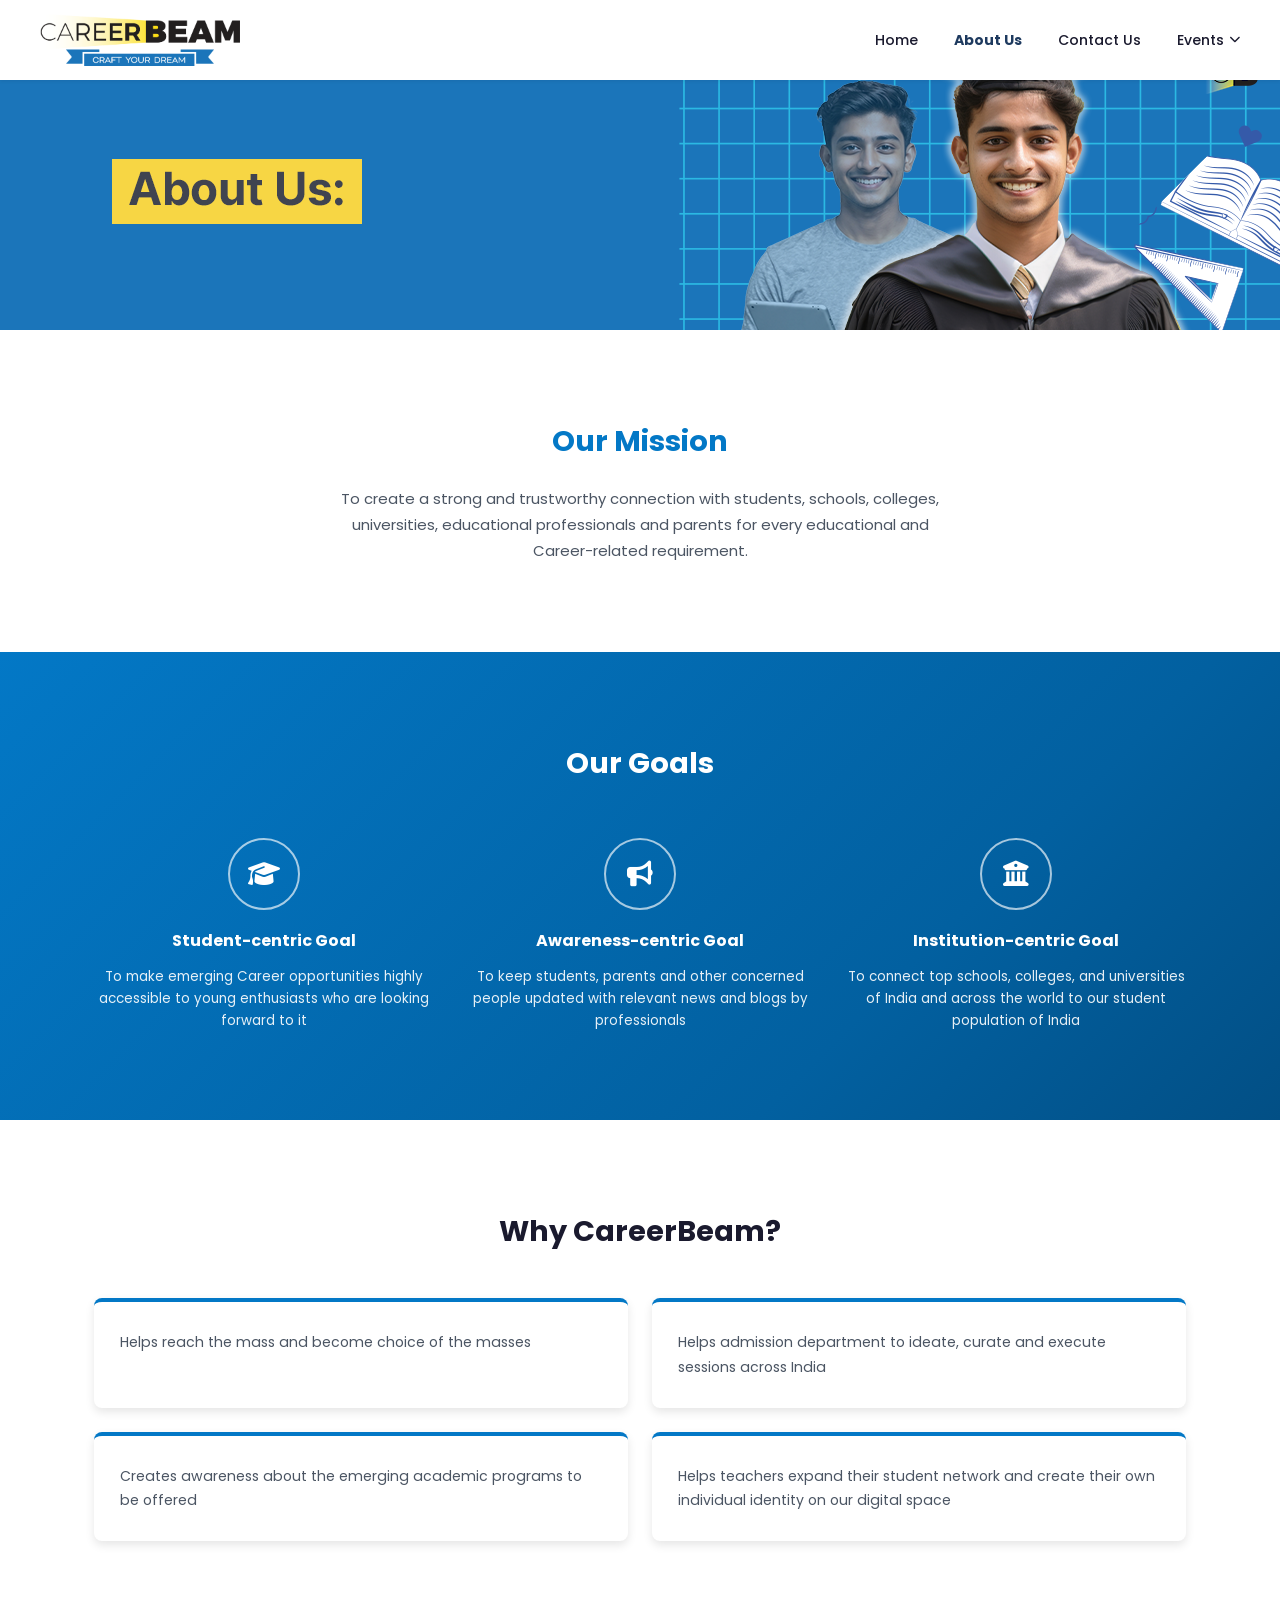
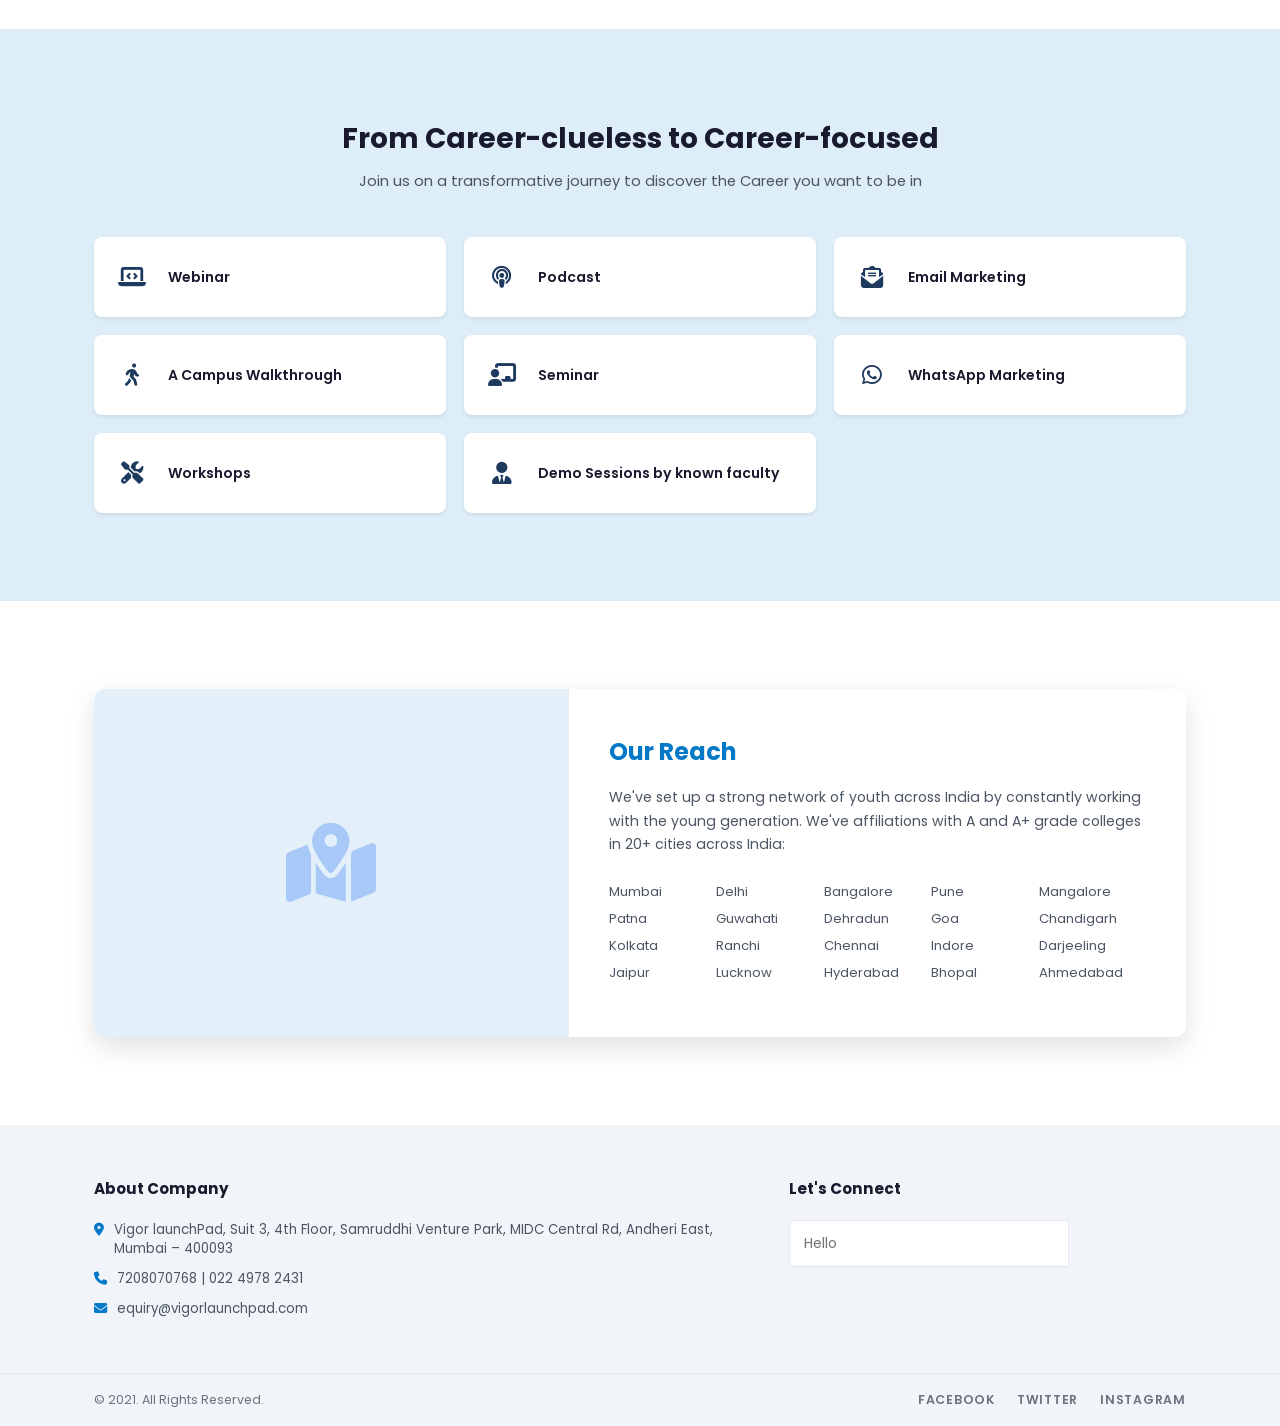
==== about.html @ f65650e0 "Initial commit — CareerBeam website" ====
<!DOCTYPE html>
<html lang="en">
<head>
  <meta charset="UTF-8">
  <meta name="viewport" content="width=device-width, initial-scale=1.0">
  <title>About Us — CareerBeam</title>
  <link rel="preconnect" href="https://fonts.googleapis.com">
  <link href="https://fonts.googleapis.com/css2?family=Poppins:wght@300;400;500;600;700;800&display=swap" rel="stylesheet">
  <link rel="stylesheet" href="https://cdnjs.cloudflare.com/ajax/libs/font-awesome/6.5.0/css/all.min.css">
  <link rel="stylesheet" href="css/style.css">
</head>
<body>

<!-- ══════════════ SIDEBAR ══════════════ -->
<div class="sidebar-overlay" id="sidebarOverlay"></div>
<aside class="sidebar" id="sidebar">
  <div class="sidebar-head">
    <a href="Index.html" class="logo-link">
      <img src="images/CB-Logo-layers.png" alt="CareerBeam" class="logo-img">
    </a>
    <button class="sidebar-close" id="sidebarClose" aria-label="Close menu">&#10005;</button>
  </div>
  <ul class="sidebar-nav">
    <li><a href="Index.html">Home</a></li>
    <li><a href="about.html">About Us</a></li>
    <li><a href="contact.html">Contact Us</a></li>
    <li><a href="#">Events <i class="fas fa-chevron-down" style="font-size:.75rem"></i></a></li>
  </ul>
  <div class="sidebar-foot">
    <button class="btn-survey" onclick="openLeadForm()">
      <i class="fas fa-pencil-alt"></i> Survey Form
    </button>
  </div>
</aside>

<!-- ══════════════ NAVBAR ══════════════ -->
<nav class="navbar">
  <div class="container nav-container">
    <a href="Index.html" class="logo-link">
      <img src="images/CB-Logo-layers.png" alt="CareerBeam" class="logo-img">
    </a>
    <button class="hamburger" id="hamburger" aria-label="Open menu">
      <span></span><span></span><span></span>
    </button>
    <ul class="nav-links">
      <li><a href="Index.html">Home</a></li>
      <li><a href="about.html" class="active">About Us</a></li>
      <li><a href="contact.html">Contact Us</a></li>
      <li class="has-dropdown">
        <a href="#">Events <i class="fas fa-chevron-down" style="font-size:.7rem"></i></a>
        <ul class="dropdown-menu">
          <li><a href="#">QS MBA &amp; Masters Fair</a></li>
          <li><a href="#">Ascend Beyond</a></li>
          <li><a href="#">Initium 2023</a></li>
          <li><a href="#">HP Future Ready Podcast</a></li>
        </ul>
      </li>
    </ul>
  </div>
</nav>

<!-- ══════════════ PAGE HERO ══════════════ -->
<section class="page-hero about-page-hero"></section>

<!-- ══════════════ OUR MISSION ══════════════ -->
<section class="mission">
  <div class="container">
    <h2>Our Mission</h2>
    <p>To create a strong and trustworthy connection with students, schools, colleges, universities, educational professionals and parents for every educational and Career-related requirement.</p>
  </div>
</section>

<!-- ══════════════ OUR GOALS ══════════════ -->
<section class="goals">
  <div class="container">
    <h2>Our Goals</h2>
    <div class="goals-grid">
      <div class="goal-item">
        <div class="goal-icon"><i class="fas fa-graduation-cap"></i></div>
        <h3>Student-centric Goal</h3>
        <p>To make emerging Career opportunities highly accessible to young enthusiasts who are looking forward to it</p>
      </div>
      <div class="goal-item">
        <div class="goal-icon"><i class="fas fa-bullhorn"></i></div>
        <h3>Awareness-centric Goal</h3>
        <p>To keep students, parents and other concerned people updated with relevant news and blogs by professionals</p>
      </div>
      <div class="goal-item">
        <div class="goal-icon"><i class="fas fa-university"></i></div>
        <h3>Institution-centric Goal</h3>
        <p>To connect top schools, colleges, and universities of India and across the world to our student population of India</p>
      </div>
    </div>
  </div>
</section>

<!-- ══════════════ WHY CAREERBEAM ══════════════ -->
<section class="why">
  <div class="container">
    <h2 class="section-heading">Why CareerBeam?</h2>
    <div class="why-grid">
      <div class="why-card">
        <p>Helps reach the mass and become choice of the masses</p>
      </div>
      <div class="why-card">
        <p>Helps admission department to ideate, curate and execute sessions across India</p>
      </div>
      <div class="why-card">
        <p>Creates awareness about the emerging academic programs to be offered</p>
      </div>
      <div class="why-card">
        <p>Helps teachers expand their student network and create their own individual identity on our digital space</p>
      </div>
    </div>
  </div>
</section>

<!-- ══════════════ CB XPERIENCES ══════════════ -->
<section class="xperiences">
  <div class="container">
    <h2 class="section-heading">From Career-clueless to Career-focused</h2>
    <p class="section-sub">Join us on a transformative journey to discover the Career you want to be in</p>
    <div class="xp-grid">
      <div class="xp-card">
        <div class="xp-icon"><i class="fas fa-laptop-code"></i></div>
        <span class="xp-name">Webinar</span>
      </div>
      <div class="xp-card">
        <div class="xp-icon"><i class="fas fa-podcast"></i></div>
        <span class="xp-name">Podcast</span>
      </div>
      <div class="xp-card">
        <div class="xp-icon"><i class="fas fa-envelope-open-text"></i></div>
        <span class="xp-name">Email Marketing</span>
      </div>
      <div class="xp-card">
        <div class="xp-icon"><i class="fas fa-walking"></i></div>
        <span class="xp-name">A Campus Walkthrough</span>
      </div>
      <div class="xp-card">
        <div class="xp-icon"><i class="fas fa-chalkboard-teacher"></i></div>
        <span class="xp-name">Seminar</span>
      </div>
      <div class="xp-card">
        <div class="xp-icon"><i class="fab fa-whatsapp"></i></div>
        <span class="xp-name">WhatsApp Marketing</span>
      </div>
      <div class="xp-card">
        <div class="xp-icon"><i class="fas fa-tools"></i></div>
        <span class="xp-name">Workshops</span>
      </div>
      <div class="xp-card">
        <div class="xp-icon"><i class="fas fa-user-tie"></i></div>
        <span class="xp-name">Demo Sessions by known faculty</span>
      </div>
    </div>
  </div>
</section>

<!-- ══════════════ OUR REACH ══════════════ -->
<section class="reach">
  <div class="container">
    <div class="reach-card">
      <div class="reach-map">
        <img src="images/india-map.png" alt="India Map showing CareerBeam reach" loading="lazy">
        <!-- shown when map image is missing -->
        <div class="reach-map-ph"><i class="fas fa-map-marked-alt"></i></div>
      </div>
      <div class="reach-info">
        <h2>Our Reach</h2>
        <p>We've set up a strong network of youth across India by constantly working with the young generation. We've affiliations with A and A+ grade colleges in 20+ cities across India:</p>
        <div class="cities-grid">
          <span>Mumbai</span>
          <span>Delhi</span>
          <span>Bangalore</span>
          <span>Pune</span>
          <span>Mangalore</span>
          <span>Patna</span>
          <span>Guwahati</span>
          <span>Dehradun</span>
          <span>Goa</span>
          <span>Chandigarh</span>
          <span>Kolkata</span>
          <span>Ranchi</span>
          <span>Chennai</span>
          <span>Indore</span>
          <span>Darjeeling</span>
          <span>Jaipur</span>
          <span>Lucknow</span>
          <span>Hyderabad</span>
          <span>Bhopal</span>
          <span>Ahmedabad</span>
        </div>
      </div>
    </div>
  </div>
</section>

<!-- ══════════════ FOOTER ══════════════ -->
<footer class="footer">
  <div class="container">
    <div class="footer-inner">
      <div class="footer-col">
        <h4>About Company</h4>
        <p class="footer-item"><i class="fas fa-map-marker-alt"></i> Vigor launchPad, Suit 3, 4th Floor, Samruddhi Venture Park, MIDC Central Rd, Andheri East, Mumbai – 400093</p>
        <p class="footer-item"><i class="fas fa-phone"></i> 7208070768 | 022 4978 2431</p>
        <p class="footer-item"><i class="fas fa-envelope"></i> equiry@vigorlaunchpad.com</p>
      </div>
      <div class="footer-col">
        <h4>Let's Connect</h4>
        <div class="footer-connect">
          <input type="text" placeholder="Hello">
          <button class="footer-send" aria-label="Send"><i class="fas fa-paper-plane"></i></button>
        </div>
      </div>
    </div>
  </div>
  <div class="footer-bottom">
    <div class="container footer-bottom-inner">
      <p>© 2021. All Rights Reserved.</p>
      <div class="social-links">
        <a href="#">FACEBOOK</a>
        <a href="#">TWITTER</a>
        <a href="#">INSTAGRAM</a>
      </div>
    </div>
  </div>
</footer>

<!-- ══════════════ LEAD FORM MODAL ══════════════ -->
<div class="modal-backdrop" id="leadModal">
  <div class="lead-box">
    <div class="lead-head">
      <a href="Index.html" class="logo-link">
        <img src="images/CB-Logo-layers.png" alt="CareerBeam" class="logo-img">
      </a>
      <button class="lead-hamburger">&#9776;</button>
    </div>
    <div id="leadFormWrap">
      <h2>Take Charge of Your Future with CareerBeam</h2>
      <p class="lead-desc">Share your contact details with us and let our career experts guide you on your next steps</p>
      <form onsubmit="submitLeadForm(event)">
        <div class="form-group">
          <label>Full name *</label>
          <input type="text" placeholder="Rahul Sharma" required>
        </div>
        <div class="form-group">
          <label>Email Id *</label>
          <input type="email" placeholder="example@example.com" required>
        </div>
        <div class="form-group">
          <label>Mobile Number *</label>
          <input type="tel" placeholder="8369452391" required>
        </div>
        <div class="form-group">
          <label>Which College/School are you studying in? *</label>
          <input type="text" placeholder="Example High School">
        </div>
        <div class="form-group">
          <label>What are you currently studying? *</label>
          <input type="text" placeholder="TY BCom, SY BSc, FY BA">
        </div>
        <div class="form-group">
          <label>What stream are you interested in? *</label>
          <textarea placeholder="I am interested in pursuing fashion designing..."></textarea>
        </div>
        <label class="form-check">
          <input type="checkbox"> Subscribe for event updates &amp; newsletter.
        </label>
        <button type="submit" class="btn btn-primary btn-full">SUBMIT NOW</button>
      </form>
    </div>
    <div id="successWrap" style="display:none">
      <div class="success-box">
        <h2>Registered Successfully</h2>
        <a href="Index.html" class="btn btn-primary btn-full" onclick="closeLeadForm()">HOME</a>
      </div>
    </div>
  </div>
</div>

<script src="js/main.js"></script>
</body>
</html>
---- css/style.css ----
/* ============================================================
   CareerBeam — Main Stylesheet
   ============================================================ */

/* Google Fonts & Font Awesome loaded via HTML */

/* ── Variables ─────────────────────────────────────────── */
:root {
  --navy:       #1e3a5f;
  --blue:       #0378C6;
  --blue-hover: #0260a0;
  --blue-light: #3b82f6;
  --blue-bg:    #dbeafe;
  --blue-pale:  #eff6ff;
  --sky-bg:     #e4f0f9;
  --yellow:     #f5c42c;
  --text-dark:  #1a1a2e;
  --text-mid:   #4b5563;
  --text-light: #6b7280;
  --border:     #e5e7eb;
  --white:      #ffffff;
  --shadow-sm:  0 2px 4px rgba(0,0,0,.08);
  --shadow:     0 4px 10px rgba(0,0,0,.10);
  --shadow-lg:  0 10px 28px rgba(0,0,0,.12);
  --radius:     8px;
  --container:  1140px;
}

/* ── Reset ─────────────────────────────────────────────── */
*,*::before,*::after { box-sizing: border-box; margin: 0; padding: 0; }
html { scroll-behavior: smooth; }
body {
  font-family: 'Poppins', sans-serif;
  color: var(--text-dark);
  line-height: 1.6;
  overflow-x: hidden;
}
img { max-width: 100%; height: auto; display: block; }
a { text-decoration: none; color: inherit; }
ul { list-style: none; }
input, textarea, button { font-family: inherit; }

/* ── Container ─────────────────────────────────────────── */
.container {
  max-width: var(--container);
  margin: 0 auto;
  padding: 0 24px;
}

/* ── Buttons ───────────────────────────────────────────── */
.btn {
  display: inline-block;
  padding: 13px 34px;
  border-radius: 4px;
  font-weight: 600;
  font-size: .9rem;
  letter-spacing: .02em;
  cursor: pointer;
  transition: background .25s, transform .2s, box-shadow .2s;
  border: none;
  text-align: center;
  white-space: nowrap;
}
.btn-primary { background: var(--blue); color: var(--white); }
.btn-primary:hover { background: var(--blue-hover); transform: translateY(-1px); box-shadow: var(--shadow); }
.btn-full { width: 100%; display: block; border-radius: 4px; }

/* ─────────────────────────────────────────────────────────
   NAVIGATION
   ───────────────────────────────────────────────────────── */
.navbar {
  position: sticky;
  top: 0;
  z-index: 200;
  background: var(--white);
  box-shadow: 0 1px 4px rgba(0,0,0,.08);
  padding: 14px 0;
}
.nav-container {
  max-width: none;
  padding: 0 40px;
  display: flex;
  align-items: center;
  justify-content: flex-start;
  gap: 0;
}

/* Logo */
.logo-link { display: flex; align-items: center; flex-shrink: 0; }
.logo-img  { height: 52px; width: auto; display: block; }
.sidebar-head .logo-img { height: 46px; }
.lead-head .logo-img    { height: 42px; }

/* Nav links pushed to far right */
.nav-links {
  display: flex;
  align-items: center;
  gap: 36px;
  margin-left: auto;
}
.nav-links > li > a {
  font-size: .88rem;
  font-weight: 500;
  color: var(--text-dark);
  transition: color .2s;
}
.nav-links > li > a:hover,
.nav-links > li > a.active { color: var(--navy); font-weight: 700; }

/* Dropdown */
.has-dropdown { position: relative; }
.has-dropdown > a { display: flex; align-items: center; gap: 5px; }
.dropdown-menu {
  display: none;
  position: absolute;
  top: calc(100% + 10px);
  left: 0;
  min-width: 190px;
  background: var(--white);
  border-radius: var(--radius);
  box-shadow: var(--shadow-lg);
  overflow: hidden;
  z-index: 100;
}
.has-dropdown:hover .dropdown-menu { display: block; }
.dropdown-menu li a {
  display: block;
  padding: 11px 18px;
  font-size: .85rem;
  color: var(--text-dark);
  transition: background .2s;
}
.dropdown-menu li a:hover { background: var(--blue-pale); color: var(--blue); }

/* Hamburger */
.hamburger {
  display: none;
  flex-direction: column;
  justify-content: center;
  gap: 5px;
  background: none;
  border: none;
  cursor: pointer;
  padding: 4px;
}
.hamburger span {
  display: block;
  width: 25px;
  height: 2px;
  background: var(--navy);
  border-radius: 2px;
  transition: .3s;
}

/* ─────────────────────────────────────────────────────────
   SIDEBAR (mobile)
   ───────────────────────────────────────────────────────── */
.sidebar {
  position: fixed;
  top: 0; left: -300px;
  width: 265px;
  height: 100vh;
  background: var(--white);
  z-index: 1100;
  transition: left .3s ease;
  display: flex;
  flex-direction: column;
  box-shadow: 3px 0 16px rgba(0,0,0,.12);
}
.sidebar.open { left: 0; }
.sidebar-overlay {
  display: none;
  position: fixed;
  inset: 0;
  background: rgba(0,0,0,.45);
  z-index: 1099;
}
.sidebar-overlay.show { display: block; }
.sidebar-head {
  display: flex;
  justify-content: space-between;
  align-items: center;
  padding: 18px 20px;
  border-bottom: 1px solid var(--border);
}
.sidebar-close {
  background: none;
  border: none;
  font-size: 1.6rem;
  line-height: 1;
  cursor: pointer;
  color: var(--text-dark);
  padding: 2px 8px;
}
.sidebar-nav { flex: 1; padding-top: 8px; }
.sidebar-nav li a {
  display: flex;
  align-items: center;
  justify-content: space-between;
  padding: 15px 24px;
  font-size: .95rem;
  color: var(--text-dark);
  border-bottom: 1px solid var(--border);
  font-weight: 500;
}
.sidebar-nav li a:hover { background: var(--blue-pale); color: var(--blue); }
.sidebar-foot { padding: 20px; border-top: 1px solid var(--border); }
.btn-survey {
  display: flex;
  align-items: center;
  gap: 10px;
  background: var(--blue);
  color: var(--white);
  border: none;
  padding: 12px 22px;
  border-radius: 4px;
  cursor: pointer;
  font-size: .9rem;
  font-weight: 600;
  width: 100%;
  justify-content: center;
}

/* ─────────────────────────────────────────────────────────
   HERO — HOME PAGE
   ───────────────────────────────────────────────────────── */
.hero {
  position: relative;
  min-height: clamp(400px, 55.2vw, 707px);
  background: url("../images/Banner Image_1280 x 750.png") top center/cover no-repeat;
  background-color: #024f85;
  display: flex;
  align-items: center;
  padding: 80px 40px;
}
.hero-content { max-width: 560px; }
.hero-content h1 {
  font-size: clamp(1.8rem, 3.8vw, 2.75rem);
  font-weight: 700;
  color: var(--white);
  line-height: 1.22;
  margin-bottom: 30px;
}
.need-guidance-btn {
  position: absolute;
  bottom: 36px;
  right: 40px;
  background: var(--blue);
  color: var(--white);
  border: none;
  padding: 12px 22px;
  border-radius: 30px;
  cursor: pointer;
  font-size: .88rem;
  font-weight: 600;
  display: flex;
  align-items: center;
  gap: 8px;
  box-shadow: var(--shadow-lg);
  transition: background .25s, transform .2s;
}
.need-guidance-btn:hover { background: var(--blue-hover); transform: translateY(-2px); }

/* ─────────────────────────────────────────────────────────
   WHAT IS CAREERBEAM
   ───────────────────────────────────────────────────────── */
.what-is {
  padding: 90px 0 0;
  background: var(--white);
}
.what-is-grid {
  display: grid;
  grid-template-columns: 1fr 1.35fr;
  gap: 64px;
  align-items: flex-start;
  position: relative;
  z-index: 2;
}
.what-is-img {
  border-radius: var(--radius);
  overflow: hidden;
  position: relative;
  z-index: 2;
  margin-bottom: -150px;
}
.what-is-img img {
  width: 100%;
  height: auto;
  display: block;
}
.what-is-body h2 {
  font-size: 1.75rem;
  color: var(--text-dark);
  margin-bottom: 18px;
}
.what-is-body p {
  font-size: .92rem;
  color: var(--text-mid);
  margin-bottom: 0;
  line-height: 1.75;
}

/* Full-width blue callout band */
.what-is-blue {
  background: #0378C6;
  padding: 60px 0 70px;
  position: relative;
  z-index: 1;
}
.what-is-blue-row {
  display: grid;
  grid-template-columns: 1fr 1.35fr;
  gap: 64px;
}
.what-is-blue-spacer { /* empty column — image overlaps here */ }
.callout p {
  color: var(--white);
  font-size: .92rem;
  line-height: 1.75;
  margin: 0;
}

/* ─────────────────────────────────────────────────────────
   PARTNERS
   ───────────────────────────────────────────────────────── */
.partners {
  padding: 60px 0;
  background: var(--white);
  border-top: 1px solid var(--border);
}
.partners-label {
  text-align: center;
  font-size: .92rem;
  color: var(--text-mid);
  margin-bottom: 36px;
}
/* Scrolling marquee track */
.partners-logos {
  overflow: hidden;
  width: 100%;
  margin-bottom: 36px;
  -webkit-mask-image: linear-gradient(to right, transparent 0%, black 8%, black 92%, transparent 100%);
          mask-image: linear-gradient(to right, transparent 0%, black 8%, black 92%, transparent 100%);
}
.partners-track {
  display: flex;
  align-items: center;
  gap: 56px;
  width: max-content;
  animation: logoScroll 35s linear infinite;
}
.partners-track:hover { animation-play-state: paused; }
@keyframes logoScroll {
  from { transform: translateX(0); }
  to   { transform: translateX(-50%); }
}
.partners-track img {
  height: 48px;
  width: auto;
  max-width: 150px;
  object-fit: contain;
  flex-shrink: 0;
  filter: grayscale(10%);
  transition: filter .3s;
}
.partners-track img:hover { filter: none; }
.partners-cta {
  display: flex;
  align-items: center;
  gap: 20px;
  justify-content: center;
}
.partners-cta p { font-size: .9rem; color: var(--text-mid); }

/* ─────────────────────────────────────────────────────────
   EVENTS
   ───────────────────────────────────────────────────────── */
.events {
  padding: 90px 0;
  background: var(--blue-pale);
}
.section-heading {
  text-align: center;
  font-size: 1.75rem;
  font-weight: 700;
  color: var(--text-dark);
  margin-bottom: 10px;
}
.section-sub {
  text-align: center;
  font-size: .92rem;
  color: var(--text-mid);
  margin-bottom: 50px;
}
.events-grid {
  display: grid;
  grid-template-columns: repeat(2, 1fr);
  gap: 24px;
  max-width: 780px;
  margin: 0 auto;
}
.event-card {
  background: var(--white);
  border-radius: var(--radius);
  overflow: hidden;
  box-shadow: var(--shadow-sm);
  cursor: pointer;
  transition: transform .3s, box-shadow .3s;
}
.event-card:hover { transform: translateY(-5px); box-shadow: var(--shadow-lg); }
.event-thumb {
  height: 180px;
  display: flex;
  align-items: center;
  justify-content: center;
  color: var(--white);
  font-weight: 700;
  font-size: 1rem;
  text-align: center;
  padding: 20px;
  letter-spacing: .05em;
}
.event-thumb img { width: 100%; height: 100%; object-fit: cover; }
.ev-qs      { background: linear-gradient(135deg,#1e40af,#3b82f6); }
.ev-ascend  { background: linear-gradient(135deg,#0369a1,#7dd3fc); }
.ev-initium { background: linear-gradient(135deg,#1e293b,#475569); }
.ev-hp      { background: linear-gradient(135deg,#1e40af,#6366f1); }
.event-name {
  padding: 12px 16px;
  font-size: .82rem;
  font-weight: 700;
  color: var(--text-dark);
  text-align: center;
  letter-spacing: .06em;
}

/* ─────────────────────────────────────────────────────────
   TESTIMONIALS
   ───────────────────────────────────────────────────────── */
.testimonials {
  padding: 90px 0;
  background: var(--white);
}
.testimonials .section-heading { margin-bottom: 50px; }
.testimonials .section-heading .hl { color: var(--blue); }
.testi-grid {
  display: grid;
  grid-template-columns: repeat(3, 1fr);
  gap: 28px;
  padding-top: 48px;
}
.testi-card {
  background: var(--white);
  border: 1px solid var(--border);
  border-radius: var(--radius);
  padding: 56px 24px 32px;
  text-align: center;
  box-shadow: var(--shadow-sm);
  position: relative;
}
.testi-avatar {
  position: absolute;
  top: -44px;
  left: 50%;
  transform: translateX(-50%);
  width: 88px;
  height: 88px;
  border-radius: 50%;
  object-fit: cover;
  border: 4px solid var(--white);
  box-shadow: 0 2px 10px rgba(0,0,0,.15);
  display: block;
}
.testi-avatar-ph {
  position: absolute;
  top: -44px;
  left: 50%;
  transform: translateX(-50%);
  width: 88px;
  height: 88px;
  border-radius: 50%;
  background: var(--sky-bg);
  border: 4px solid var(--white);
  box-shadow: 0 2px 10px rgba(0,0,0,.15);
  display: flex;
  align-items: center;
  justify-content: center;
  font-size: 2rem;
  color: var(--blue-light);
}
.testi-quote { color: var(--blue); font-size: 1.6rem; margin-bottom: 12px; }
.testi-text {
  font-size: .84rem;
  color: var(--text-mid);
  line-height: 1.75;
  margin-bottom: 16px;
}
.testi-name { font-size: .88rem; font-weight: 700; color: var(--text-dark); }
.testi-role { font-size: .8rem; color: var(--text-light); line-height: 1.4; }

/* ─────────────────────────────────────────────────────────
   FOOTER
   ───────────────────────────────────────────────────────── */
.footer {
  background: #f1f5f9;
  padding: 52px 0 0;
}
.footer-inner {
  display: grid;
  grid-template-columns: 1.6fr 1fr;
  gap: 60px;
  padding-bottom: 44px;
}
.footer-col h4 {
  font-size: .95rem;
  font-weight: 700;
  margin-bottom: 18px;
  color: var(--text-dark);
}
.footer-item {
  display: flex;
  align-items: flex-start;
  gap: 10px;
  font-size: .83rem;
  color: var(--text-mid);
  margin-bottom: 10px;
  line-height: 1.5;
}
.footer-item i { color: var(--blue); margin-top: 3px; flex-shrink: 0; }
.footer-connect {
  display: flex;
  border: 1px solid var(--border);
  border-radius: 4px;
  overflow: hidden;
  background: var(--white);
  max-width: 280px;
}
.footer-connect input {
  flex: 1;
  padding: 10px 14px;
  border: none;
  outline: none;
  font-size: .88rem;
}
.footer-send {
  background: var(--yellow);
  border: none;
  padding: 10px 16px;
  cursor: pointer;
  color: var(--white);
  font-size: 1rem;
  transition: background .25s;
}
.footer-send:hover { background: #d4a017; }
.footer-bottom {
  border-top: 1px solid var(--border);
  padding: 16px 0;
}
.footer-bottom-inner {
  display: flex;
  justify-content: space-between;
  align-items: center;
}
.footer-bottom-inner p {
  font-size: .78rem;
  color: var(--text-light);
}
.social-links {
  display: flex;
  gap: 22px;
}
.social-links a {
  font-size: .78rem;
  font-weight: 600;
  letter-spacing: .06em;
  color: var(--text-light);
  transition: color .2s;
}
.social-links a:hover { color: var(--blue); }

/* ─────────────────────────────────────────────────────────
   LEAD FORM MODAL
   ───────────────────────────────────────────────────────── */
.modal-backdrop {
  display: none;
  position: fixed;
  inset: 0;
  background: rgba(0,0,0,.55);
  z-index: 2000;
  justify-content: center;
  align-items: flex-start;
  padding: 20px;
  overflow-y: auto;
}
.modal-backdrop.show { display: flex; }
.lead-box {
  background: #f5c42c;
  border-radius: 14px;
  padding: 30px 28px 36px;
  width: 100%;
  max-width: 440px;
  margin: auto;
}
.lead-head {
  display: flex;
  justify-content: space-between;
  align-items: center;
  margin-bottom: 24px;
}
.lead-hamburger {
  background: none;
  border: 1px solid rgba(0,0,0,.2);
  border-radius: 4px;
  padding: 4px 10px;
  font-size: 1.2rem;
  cursor: pointer;
  line-height: 1;
}
.lead-box h2 {
  font-size: 1.25rem;
  font-weight: 700;
  color: var(--blue);
  margin-bottom: 8px;
  text-align: center;
}
.lead-desc {
  font-size: .82rem;
  color: var(--text-mid);
  text-align: center;
  margin-bottom: 22px;
  line-height: 1.5;
}
.form-group { margin-bottom: 14px; }
.form-group label {
  display: block;
  font-size: .78rem;
  font-weight: 600;
  color: var(--text-dark);
  margin-bottom: 5px;
}
.form-group input,
.form-group textarea {
  width: 100%;
  padding: 10px 13px;
  border: 1px solid rgba(0,0,0,.15);
  border-radius: 4px;
  font-size: .83rem;
  background: var(--white);
  outline: none;
  transition: border-color .2s;
}
.form-group input:focus,
.form-group textarea:focus { border-color: var(--blue); }
.form-group textarea { height: 90px; resize: vertical; }
.form-check {
  display: flex;
  align-items: center;
  gap: 9px;
  margin-bottom: 20px;
  font-size: .8rem;
  color: var(--text-mid);
  cursor: pointer;
}
.form-check input { width: auto; }
.success-box {
  text-align: center;
  padding: 60px 20px;
}
.success-box h2 {
  font-size: 1.9rem;
  color: var(--blue);
  font-weight: 700;
  margin-bottom: 36px;
}

/* ─────────────────────────────────────────────────────────
   PAGE HERO (About / Contact banners)
   ───────────────────────────────────────────────────────── */
.page-hero {
  position: relative;
  min-height: 230px;
  display: flex;
  align-items: center;
  overflow: hidden;
  background: linear-gradient(to right, #4a7fa5, #6ea8c9);
  background-color: #4a7fa5;
}
/* About page hero uses the real banner image */
.page-hero.about-page-hero {
  background: url("../images/AboutUs_1280 x 336.png") center/cover no-repeat;
  min-height: 250px;
}
/* hide old positioned img — we use CSS bg instead */
.page-hero-bg { display: none; }
.page-hero-text {
  position: relative;
  z-index: 2;
  padding: 56px 48px;
}
.page-hero-text h1 {
  font-size: 2.4rem;
  font-weight: 700;
  color: var(--white);
}

/* ─────────────────────────────────────────────────────────
   ABOUT PAGE — MISSION
   ───────────────────────────────────────────────────────── */
.mission {
  padding: 88px 0;
  background: var(--white);
  text-align: center;
}
.mission h2 {
  font-size: 1.8rem;
  color: var(--blue);
  margin-bottom: 22px;
}
.mission p {
  max-width: 620px;
  margin: 0 auto;
  font-size: .93rem;
  color: var(--text-mid);
  line-height: 1.75;
}

/* ─────────────────────────────────────────────────────────
   ABOUT PAGE — GOALS
   ───────────────────────────────────────────────────────── */
.goals {
  padding: 88px 0;
  background: linear-gradient(135deg,#0378C6,#0260a0 70%,#024f85);
}
.goals h2 { text-align: center; font-size: 1.8rem; color: var(--white); margin-bottom: 52px; }
.goals-grid {
  display: grid;
  grid-template-columns: repeat(3,1fr);
  gap: 36px;
  text-align: center;
}
.goal-item { color: var(--white); }
.goal-icon {
  width: 72px; height: 72px;
  border: 2px solid rgba(255,255,255,.65);
  border-radius: 50%;
  display: flex; align-items: center; justify-content: center;
  margin: 0 auto 18px;
  font-size: 1.6rem;
}
.goal-item h3 { font-size: 1rem; font-weight: 700; margin-bottom: 12px; }
.goal-item p  { font-size: .84rem; opacity: .9; line-height: 1.65; }

/* ─────────────────────────────────────────────────────────
   ABOUT PAGE — WHY CAREERBEAM
   ───────────────────────────────────────────────────────── */
.why {
  padding: 88px 0;
  background: var(--white);
}
.why h2 { text-align: center; font-size: 1.8rem; margin-bottom: 44px; }
.why-grid {
  display: grid;
  grid-template-columns: repeat(2,1fr);
  gap: 24px;
}
.why-card {
  background: var(--white);
  padding: 28px 26px;
  border-radius: var(--radius);
  box-shadow: var(--shadow);
  border-top: 4px solid var(--blue);
}
.why-card p { font-size: .88rem; color: var(--text-mid); line-height: 1.75; }

/* ─────────────────────────────────────────────────────────
   ABOUT PAGE — CB XPERIENCES
   ───────────────────────────────────────────────────────── */
.xperiences {
  padding: 88px 0;
  background: #ddeef9;
}
.xperiences h2    { margin-bottom: 8px; }
.xperiences .section-sub { margin-bottom: 44px; }
.xp-grid {
  display: grid;
  grid-template-columns: repeat(3,1fr);
  gap: 18px;
}
.xp-card {
  background: var(--white);
  padding: 18px 16px;
  border-radius: var(--radius);
  box-shadow: var(--shadow-sm);
  display: flex;
  align-items: center;
  gap: 14px;
}
.xp-icon {
  width: 44px; height: 44px;
  flex-shrink: 0;
  display: flex; align-items: center; justify-content: center;
  font-size: 1.4rem;
  color: var(--navy);
}
.xp-name { font-size: .88rem; font-weight: 600; color: var(--text-dark); }

/* ─────────────────────────────────────────────────────────
   ABOUT PAGE — OUR REACH
   ───────────────────────────────────────────────────────── */
.reach { padding: 88px 0; background: var(--white); }
.reach-card {
  display: grid;
  grid-template-columns: 1fr 1.3fr;
  border-radius: 12px;
  overflow: hidden;
  box-shadow: var(--shadow-lg);
}
.reach-map {
  background: var(--sky-bg);
  display: flex; align-items: center; justify-content: center;
  padding: 24px;
  min-height: 300px;
}
.reach-map img { max-height: 320px; object-fit: contain; width: 100%; }
.reach-map-placeholder {
  display: flex; align-items: center; justify-content: center;
  font-size: 4rem; color: var(--blue-light); opacity: .5;
  width: 100%; height: 320px;
}
.reach-info { padding: 44px 40px; }
.reach-info h2 { font-size: 1.5rem; color: var(--blue); margin-bottom: 14px; }
.reach-info > p { font-size: .88rem; color: var(--text-mid); line-height: 1.7; margin-bottom: 24px; }
.cities-grid {
  display: grid;
  grid-template-columns: repeat(5,1fr);
  gap: 6px 0;
}
.cities-grid span { font-size: .82rem; color: var(--text-mid); }

/* ─────────────────────────────────────────────────────────
   CONTACT PAGE
   ───────────────────────────────────────────────────────── */
.contact-hero {
  background: url("../images/ContactUs_1280 x 336.png") center/cover no-repeat;
}
.contact-hero-icons {
  position: absolute;
  right: 12%;
  top: 50%;
  transform: translateY(-50%);
  display: flex;
  flex-direction: column;
  gap: 6px;
  z-index: 2;
}
.contact-hero-icons i {
  color: rgba(255,255,255,.85);
  font-size: 2.4rem;
}
.contact-hero-icons .row {
  display: flex;
  gap: 14px;
  align-items: center;
}
.contact-section {
  padding: 72px 0;
  background: #edf2f7;
}
.contact-card {
  max-width: 920px;
  margin: 0 auto;
  background: var(--white);
  border-radius: 14px;
  overflow: hidden;
  box-shadow: var(--shadow-lg);
  display: grid;
  grid-template-columns: 1fr 1fr;
}
.contact-left {
  background: #dce8f0;
  padding: 52px 40px;
  text-align: center;
}
.contact-left h3 { font-size: 1.25rem; font-weight: 700; margin-bottom: 34px; }
.contact-detail {
  display: flex;
  align-items: flex-start;
  gap: 14px;
  text-align: left;
  margin-bottom: 24px;
}
.contact-detail i { color: var(--blue); font-size: 1rem; margin-top: 3px; flex-shrink: 0; }
.contact-detail p { font-size: .84rem; color: var(--text-mid); line-height: 1.55; }
.contact-socials {
  display: flex;
  justify-content: center;
  gap: 22px;
  margin-top: 32px;
}
.contact-socials a { color: #94a3b8; font-size: 1.4rem; transition: color .25s; }
.contact-socials a:hover { color: var(--blue); }
.contact-right { padding: 52px 40px; }
.contact-right h3 { font-size: 1.25rem; font-weight: 700; margin-bottom: 8px; text-align: center; }
.contact-right .form-sub { font-size: .83rem; color: var(--text-mid); text-align: center; margin-bottom: 28px; line-height: 1.5; }
.contact-right .form-group input {
  border: 1px solid #e2e8f0;
  background: #f8fafc;
  border-radius: 8px;
  padding: 13px 16px;
}
.contact-right .form-group input:focus { border-color: var(--blue); background: var(--white); }

/* ─────────────────────────────────────────────────────────
   RESPONSIVE
   ───────────────────────────────────────────────────────── */
@media (max-width: 992px) {
  .what-is-grid     { grid-template-columns: 1fr; gap: 40px; }
  .what-is-img      { margin-bottom: 0; }
  .what-is-blue-row { grid-template-columns: 1fr; }
  .what-is-blue-spacer { display: none; }
  .testi-grid   { grid-template-columns: repeat(2,1fr); }
  .xp-grid      { grid-template-columns: repeat(2,1fr); }
  .cities-grid  { grid-template-columns: repeat(4,1fr); }
}

@media (max-width: 768px) {
  .nav-links { display: none; }
  .hamburger  { display: flex; }
  .hero {
    min-height: clamp(300px, 93.3vw, 450px);
    padding: 48px 20px;
    background: url("../images/BannerImage_375 x 350.png") top center/cover no-repeat;
    background-color: #024f85;
  }
  .page-hero.about-page-hero {
    background: url("../images/AboutUs_376 x 229.png") center/cover no-repeat;
  }
  .need-guidance-btn { right: 20px; bottom: 20px; font-size: .8rem; padding: 10px 16px; }
  .events-grid      { grid-template-columns: 1fr; max-width: 380px; }

  /* ── Testimonials: horizontal carousel ── */
  .testi-grid {
    display: flex;
    overflow-x: scroll;
    scroll-snap-type: x mandatory;
    -webkit-overflow-scrolling: touch;
    scrollbar-width: none;
    gap: 0;
    padding: 52px 0 20px;
  }
  .testi-grid::-webkit-scrollbar { display: none; }
  .testi-card {
    flex: 0 0 100%;
    scroll-snap-align: start;
    border-radius: var(--radius);
    max-width: 100%;
  }
  .testi-dots {
    display: flex;
    justify-content: center;
    align-items: center;
    gap: 8px;
    margin-top: 20px;
  }
  .testi-dot {
    width: 8px; height: 8px;
    border-radius: 50%;
    background: #d1d5db;
    cursor: pointer;
    transition: background .25s, width .25s;
  }
  .testi-dot.active {
    background: var(--blue);
    width: 22px;
    border-radius: 4px;
  }

  /* ── Why CareerBeam: plain cards with blue underline ── */
  .why-card {
    background: transparent;
    box-shadow: none;
    border: none;
    border-top: none;
    padding: 20px 8px 0;
    text-align: center;
    border-radius: 0;
  }
  .why-card::after {
    content: '';
    display: block;
    width: 52px;
    height: 3px;
    background: var(--blue);
    border-radius: 2px;
    margin: 16px auto 0;
  }

  .footer-inner     { grid-template-columns: 1fr; gap: 32px; }
  .goals-grid       { grid-template-columns: 1fr; }
  .why-grid         { grid-template-columns: 1fr; }
  .xp-grid          { grid-template-columns: repeat(2,1fr); gap: 10px; }
  .xp-card          { padding: 14px 10px; gap: 10px; }
  .xp-icon          { width: 36px; height: 36px; font-size: 1.1rem; flex-shrink: 0; }
  .xp-name          { font-size: .8rem; word-break: break-word; overflow-wrap: anywhere; }
  .reach-card       { grid-template-columns: 1fr; }
  .contact-card     { grid-template-columns: 1fr; }
  .page-hero-bg     { display: none; }
  .page-hero-text   { padding: 40px 24px; }
  .contact-hero-icons { display: none; }
  .contact-hero {
    background: url("../images/ContactUs_376 x 229.png") center/cover no-repeat;
  }
  .cities-grid      { grid-template-columns: repeat(3,1fr); }
}

/* Dots hidden on desktop */
.testi-dots { display: none; }

@media (max-width: 480px) {
  .section-heading { font-size: 1.45rem; }
  .partners-logos  { gap: 20px; }
  .lead-box        { padding: 22px 18px 28px; }
  .cities-grid     { grid-template-columns: repeat(2,1fr); }
}

/* ── Graceful fallbacks for missing images ──────────────── */
img.img-hidden { display: none !important; }


/* What-is image fallback background when photo is missing */
.what-is-img { background: var(--sky-bg); min-height: 200px; }

/* Reach map placeholder — visible only when the real map img is hidden */
.reach-map-ph {
  display: none;
  width: 100%;
  height: 300px;
  align-items: center;
  justify-content: center;
  font-size: 5rem;
  color: var(--blue-light);
  opacity: .35;
}
.reach-map img[style*="display: none"] + .reach-map-ph,
.reach-map img[style*="display:none"] + .reach-map-ph {
  display: flex;
}
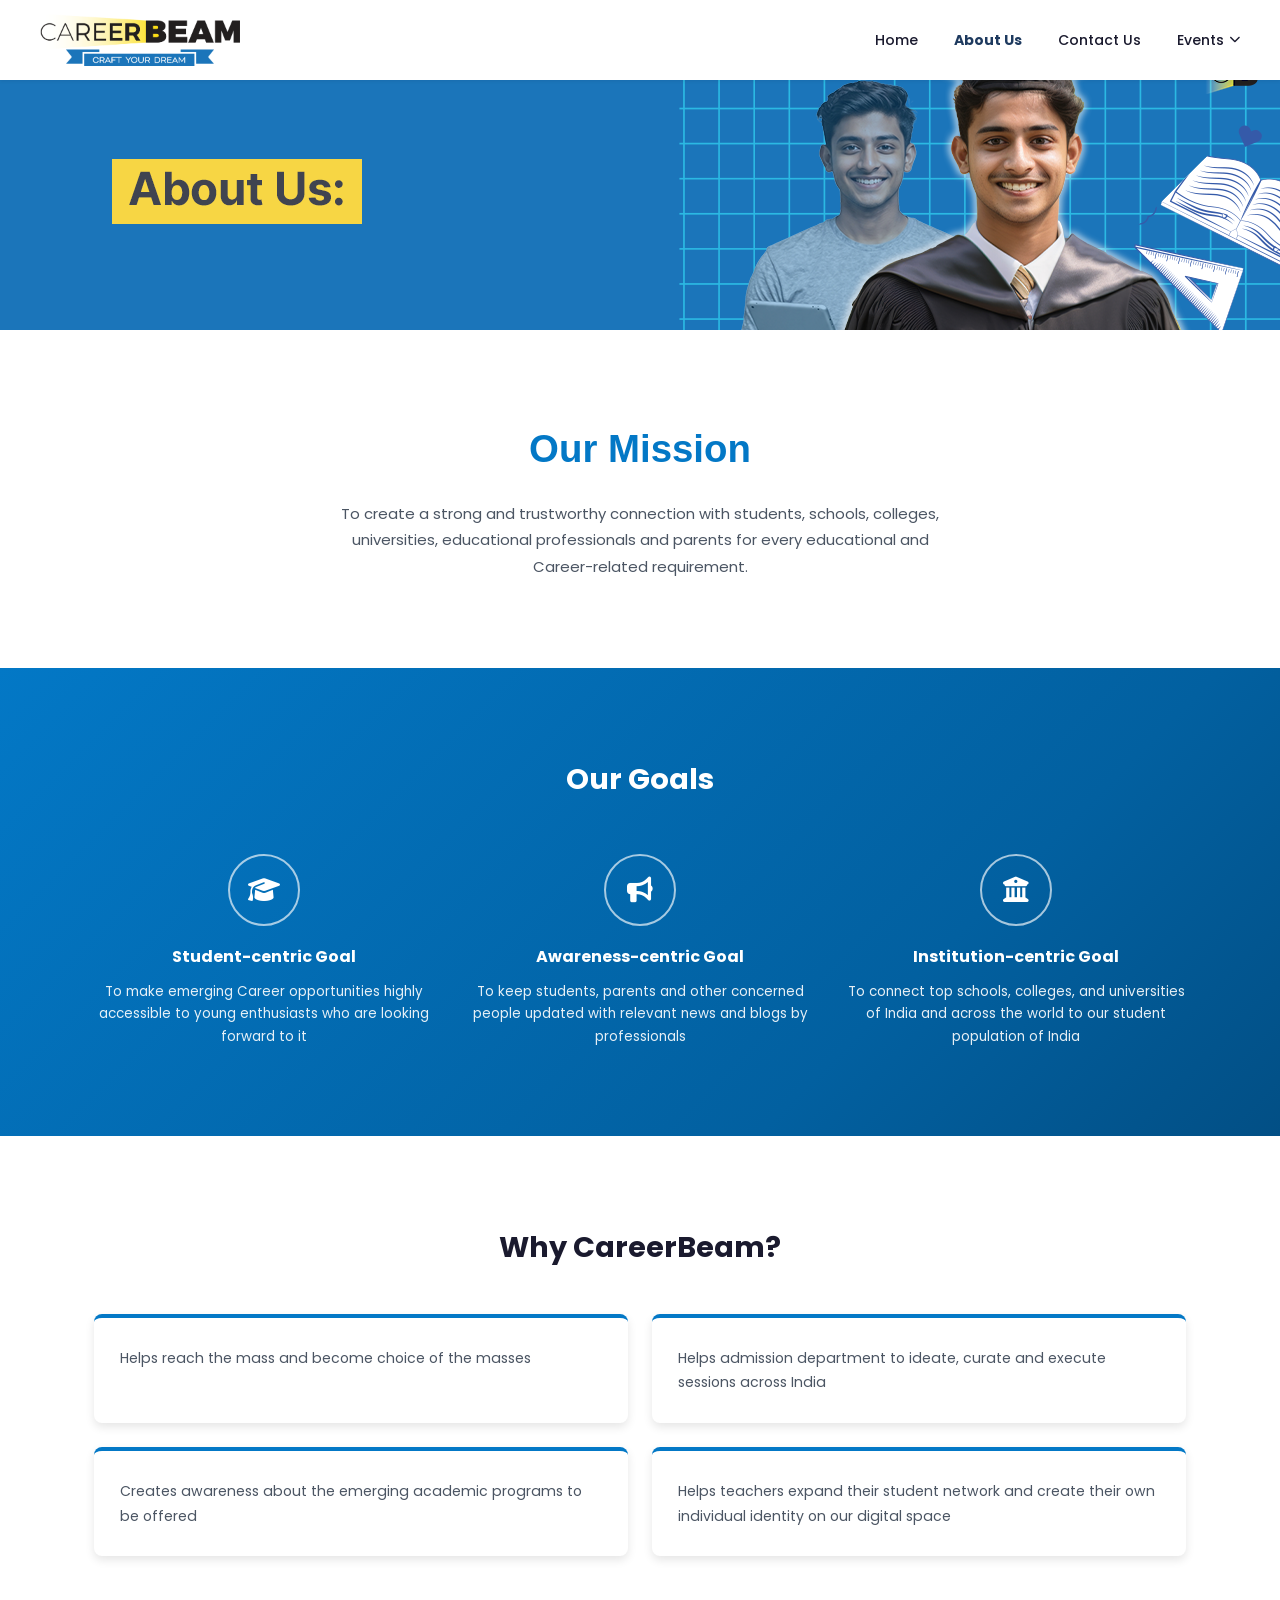
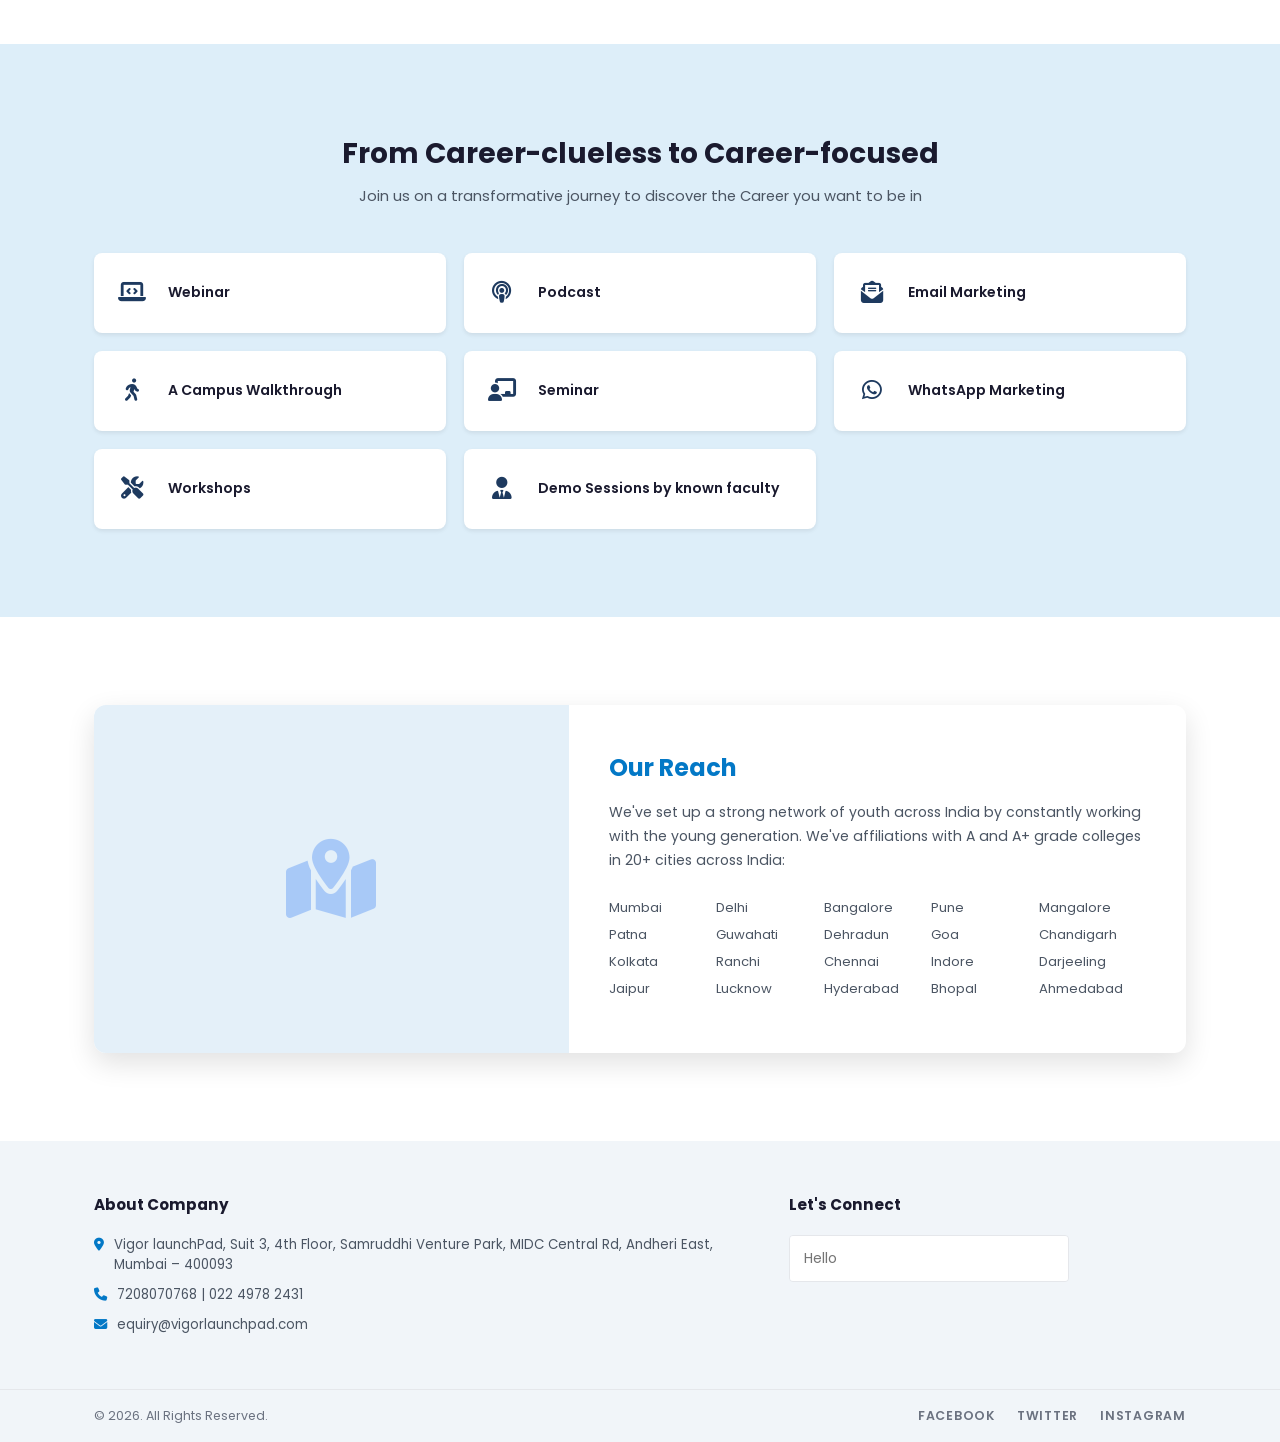
==== commit b5b4a3c9: "Update copyright year from 2021 to 2026" ====
--- a/about.html
+++ b/about.html
@@ -15,13 +15,13 @@
 <div class="sidebar-overlay" id="sidebarOverlay"></div>
 <aside class="sidebar" id="sidebar">
   <div class="sidebar-head">
-    <a href="Index.html" class="logo-link">
+    <a href="index.html" class="logo-link">
       <img src="images/CB-Logo-layers.png" alt="CareerBeam" class="logo-img">
     </a>
     <button class="sidebar-close" id="sidebarClose" aria-label="Close menu">&#10005;</button>
   </div>
   <ul class="sidebar-nav">
-    <li><a href="Index.html">Home</a></li>
+    <li><a href="index.html">Home</a></li>
     <li><a href="about.html">About Us</a></li>
     <li><a href="contact.html">Contact Us</a></li>
     <li><a href="#">Events <i class="fas fa-chevron-down" style="font-size:.75rem"></i></a></li>
@@ -36,14 +36,14 @@
 <!-- ══════════════ NAVBAR ══════════════ -->
 <nav class="navbar">
   <div class="container nav-container">
-    <a href="Index.html" class="logo-link">
+    <a href="index.html" class="logo-link">
       <img src="images/CB-Logo-layers.png" alt="CareerBeam" class="logo-img">
     </a>
     <button class="hamburger" id="hamburger" aria-label="Open menu">
       <span></span><span></span><span></span>
     </button>
     <ul class="nav-links">
-      <li><a href="Index.html">Home</a></li>
+      <li><a href="index.html">Home</a></li>
       <li><a href="about.html" class="active">About Us</a></li>
       <li><a href="contact.html">Contact Us</a></li>
       <li class="has-dropdown">
@@ -217,7 +217,7 @@
   </div>
   <div class="footer-bottom">
     <div class="container footer-bottom-inner">
-      <p>© 2021. All Rights Reserved.</p>
+      <p>© 2026. All Rights Reserved.</p>
       <div class="social-links">
         <a href="#">FACEBOOK</a>
         <a href="#">TWITTER</a>
@@ -231,7 +231,7 @@
 <div class="modal-backdrop" id="leadModal">
   <div class="lead-box">
     <div class="lead-head">
-      <a href="Index.html" class="logo-link">
+      <a href="index.html" class="logo-link">
         <img src="images/CB-Logo-layers.png" alt="CareerBeam" class="logo-img">
       </a>
       <button class="lead-hamburger">&#9776;</button>
@@ -273,7 +273,7 @@
     <div id="successWrap" style="display:none">
       <div class="success-box">
         <h2>Registered Successfully</h2>
-        <a href="Index.html" class="btn btn-primary btn-full" onclick="closeLeadForm()">HOME</a>
+        <a href="index.html" class="btn btn-primary btn-full" onclick="closeLeadForm()">HOME</a>
       </div>
     </div>
   </div>
--- a/css/style.css
+++ b/css/style.css
@@ -712,7 +712,8 @@
   text-align: center;
 }
 .mission h2 {
-  font-size: 1.8rem;
+  font-size: 2.4rem;
+  font-weight: 800;
   color: var(--blue);
   margin-bottom: 22px;
 }
@@ -924,8 +925,10 @@
 }
 
 @media (max-width: 768px) {
-  .nav-links { display: none; }
-  .hamburger  { display: flex; }
+  .nav-links  { display: none; }
+  .hamburger  { display: flex; margin-left: auto; }
+  .logo-img   { height: 38px; }
+  .nav-container { padding: 0 20px; }
   .hero {
     min-height: clamp(300px, 93.3vw, 450px);
     padding: 48px 20px;
@@ -935,7 +938,9 @@
   .page-hero.about-page-hero {
     background: url("../images/AboutUs_376 x 229.png") center/cover no-repeat;
   }
-  .need-guidance-btn { right: 20px; bottom: 20px; font-size: .8rem; padding: 10px 16px; }
+  .hero-content h1   { font-size: 1.35rem; line-height: 1.3; margin-bottom: 20px; }
+  .hero-content .btn { padding: 10px 22px; font-size: .8rem; }
+  .need-guidance-btn { right: 20px; bottom: 20px; font-size: .75rem; padding: 9px 14px; }
   .events-grid      { grid-template-columns: 1fr; max-width: 380px; }
 
   /* ── Testimonials: horizontal carousel ── */
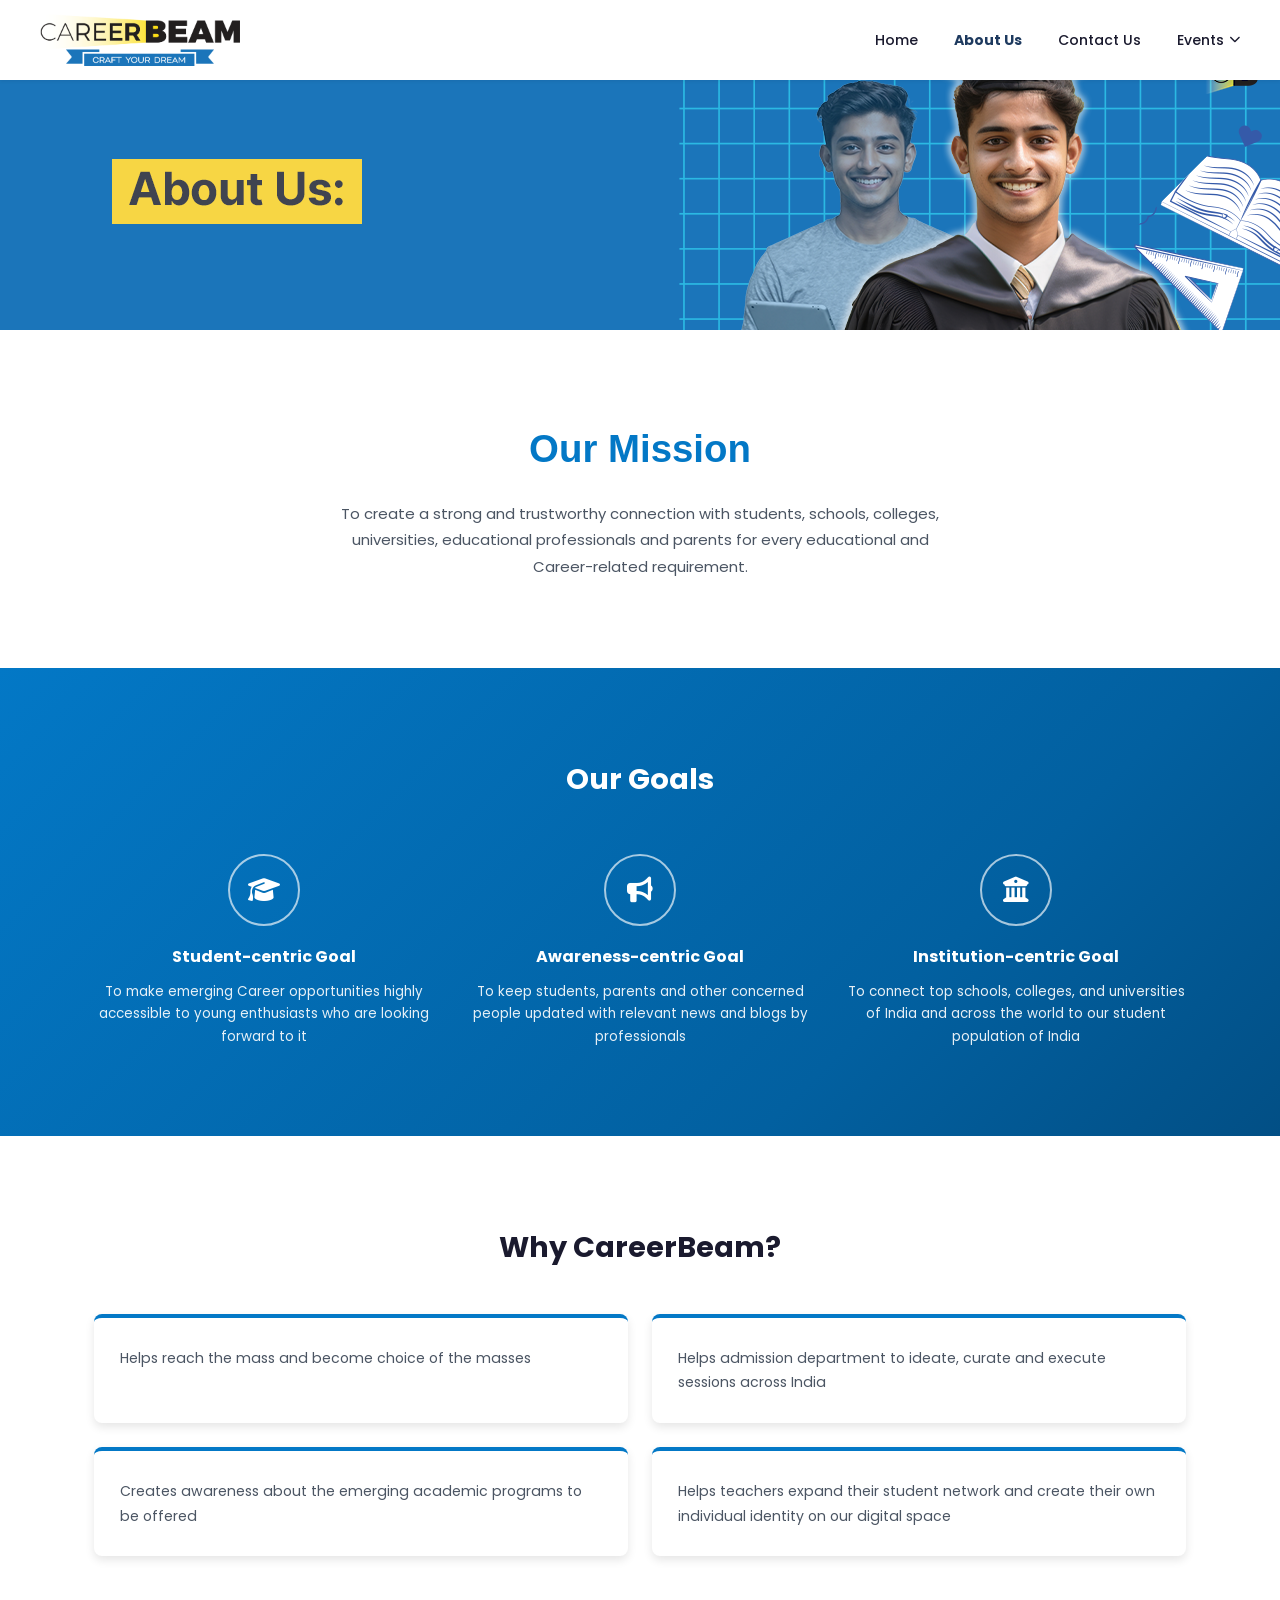
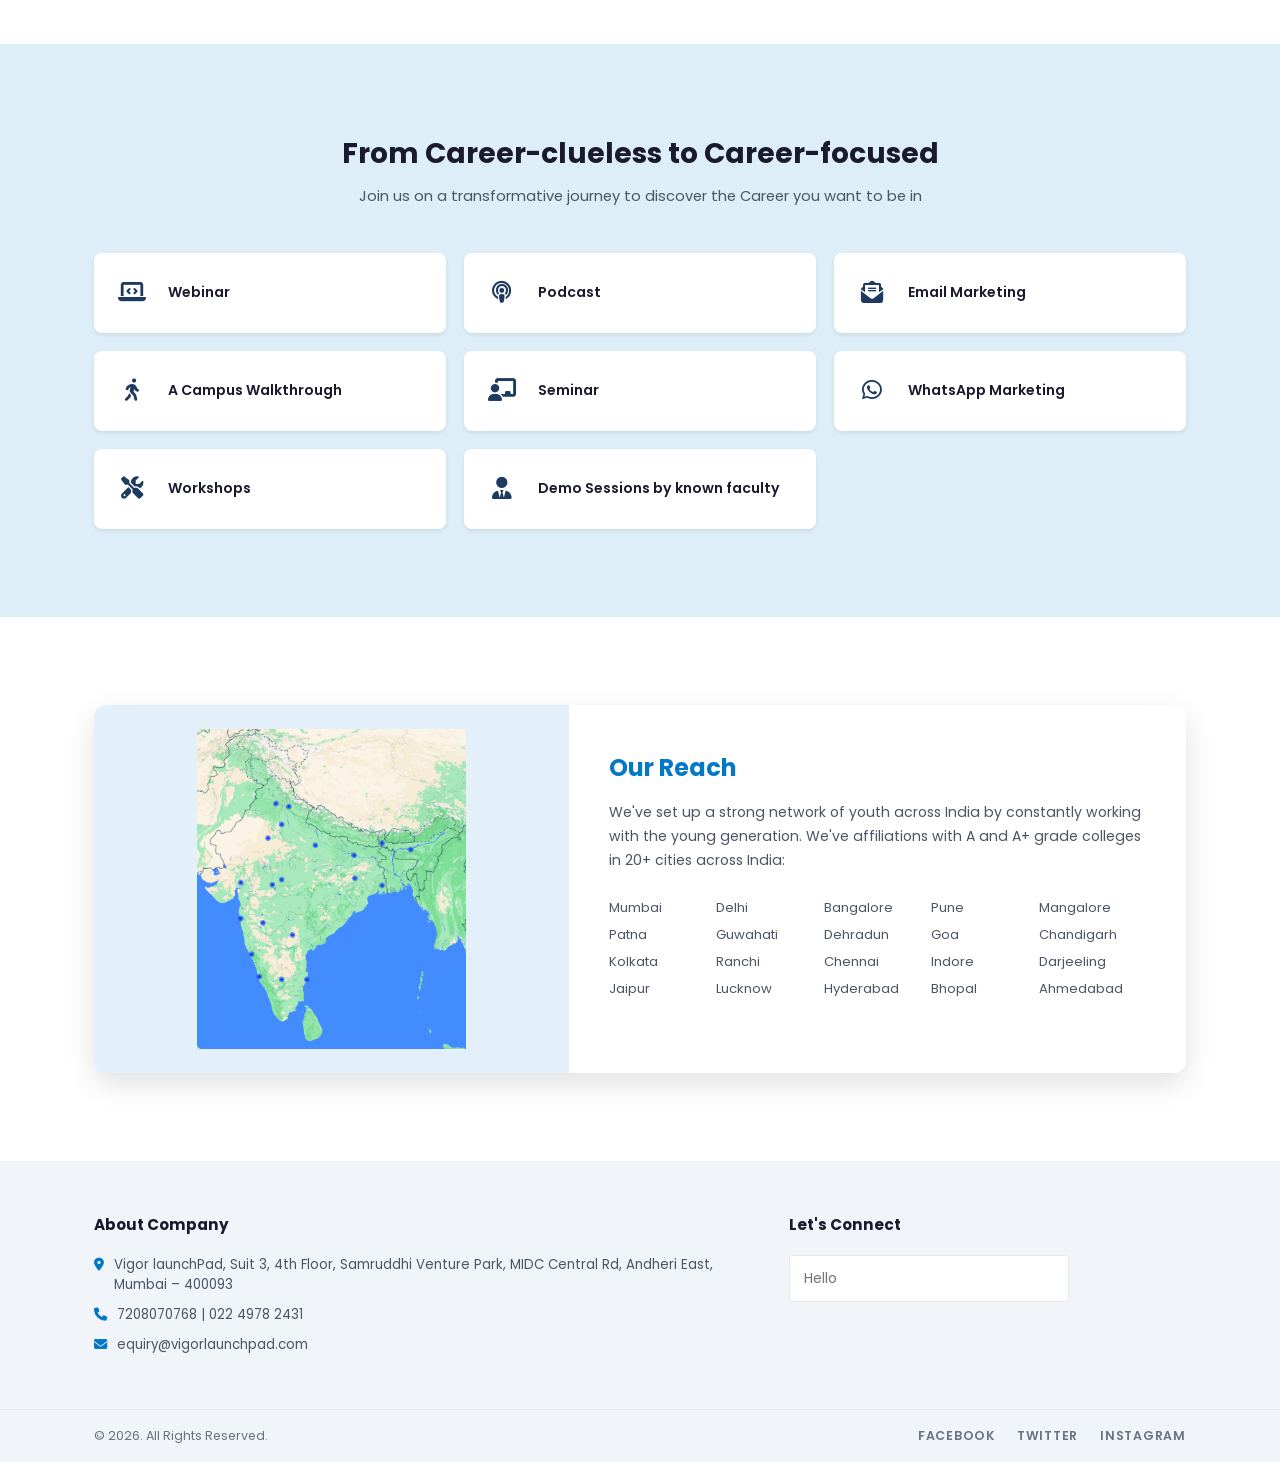
==== commit ef82cc91: "Add India map image to Our Reach section" ====
--- a/about.html
+++ b/about.html
@@ -162,7 +162,7 @@
   <div class="container">
     <div class="reach-card">
       <div class="reach-map">
-        <img src="images/india-map.png" alt="India Map showing CareerBeam reach" loading="lazy">
+        <img src="images/map.665949d8cfb4dfed6ae8.png" alt="India Map showing CareerBeam reach" loading="lazy">
         <!-- shown when map image is missing -->
         <div class="reach-map-ph"><i class="fas fa-map-marked-alt"></i></div>
       </div>
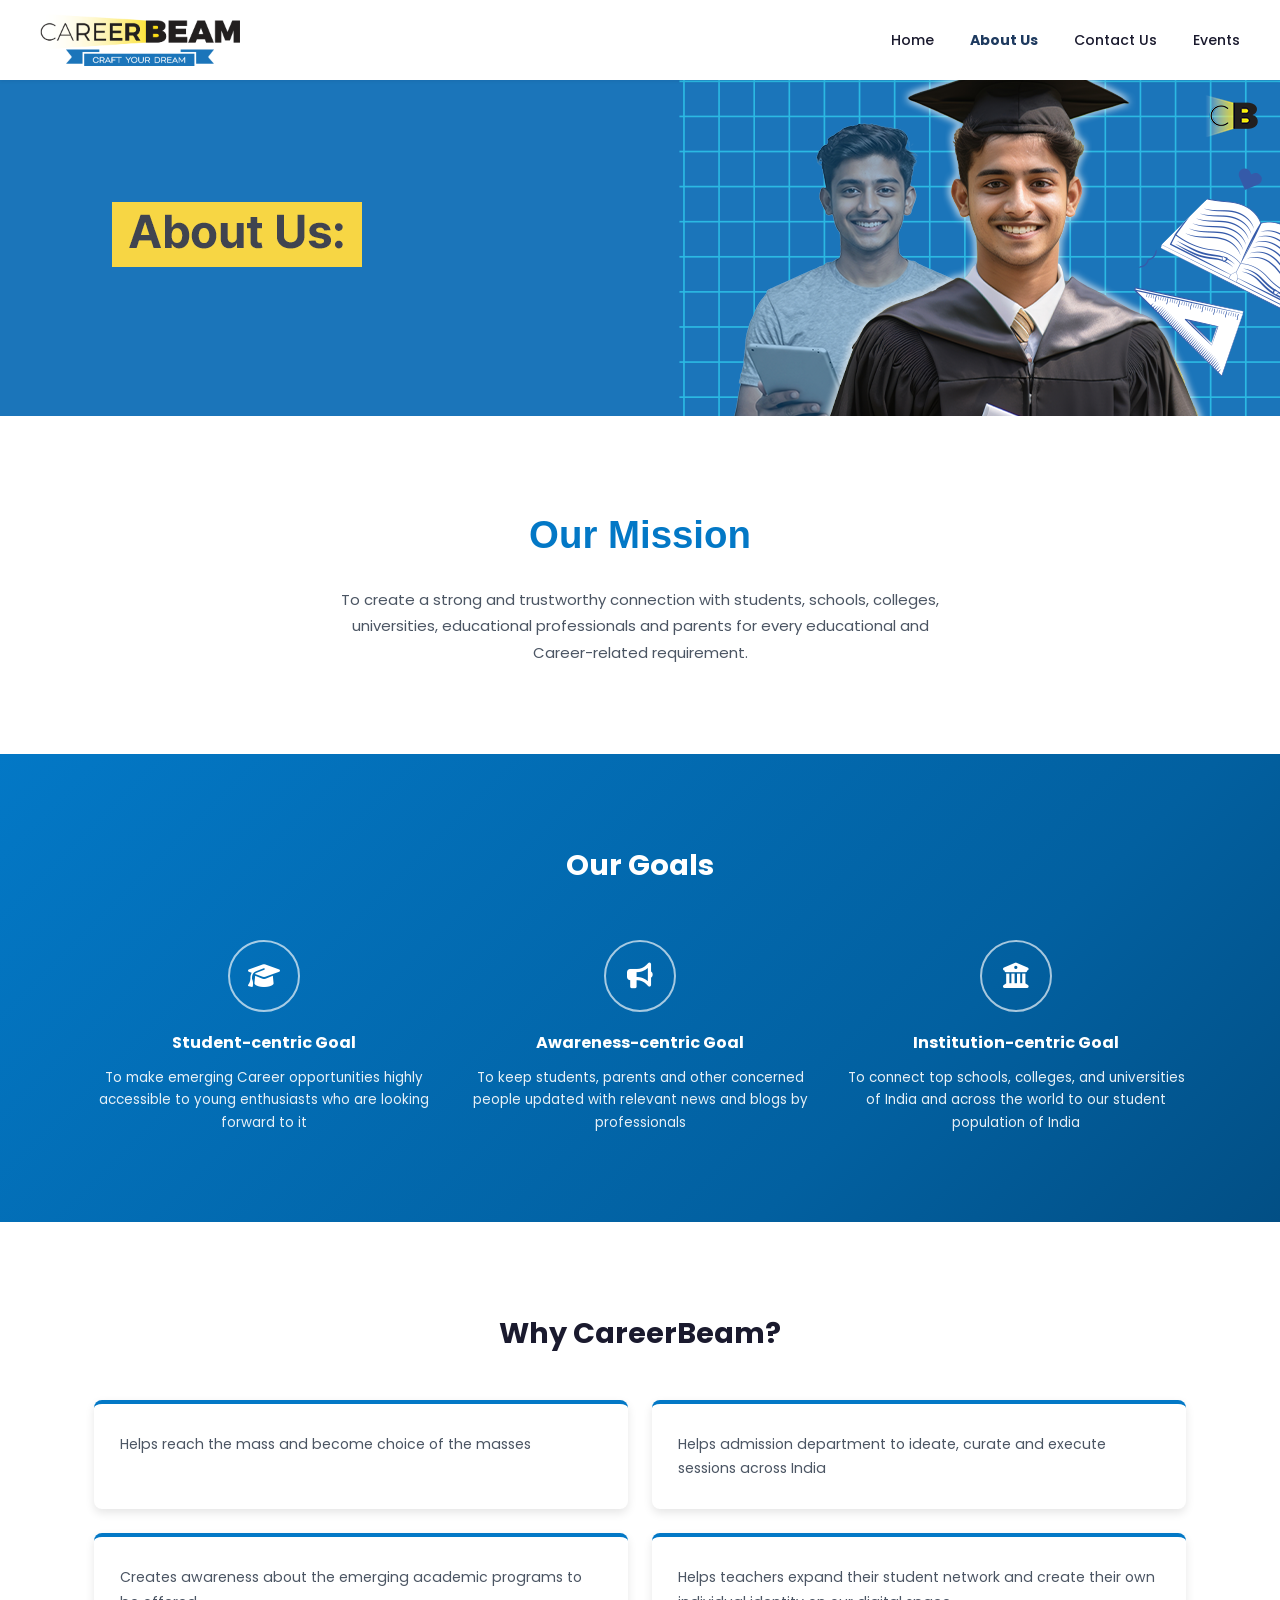
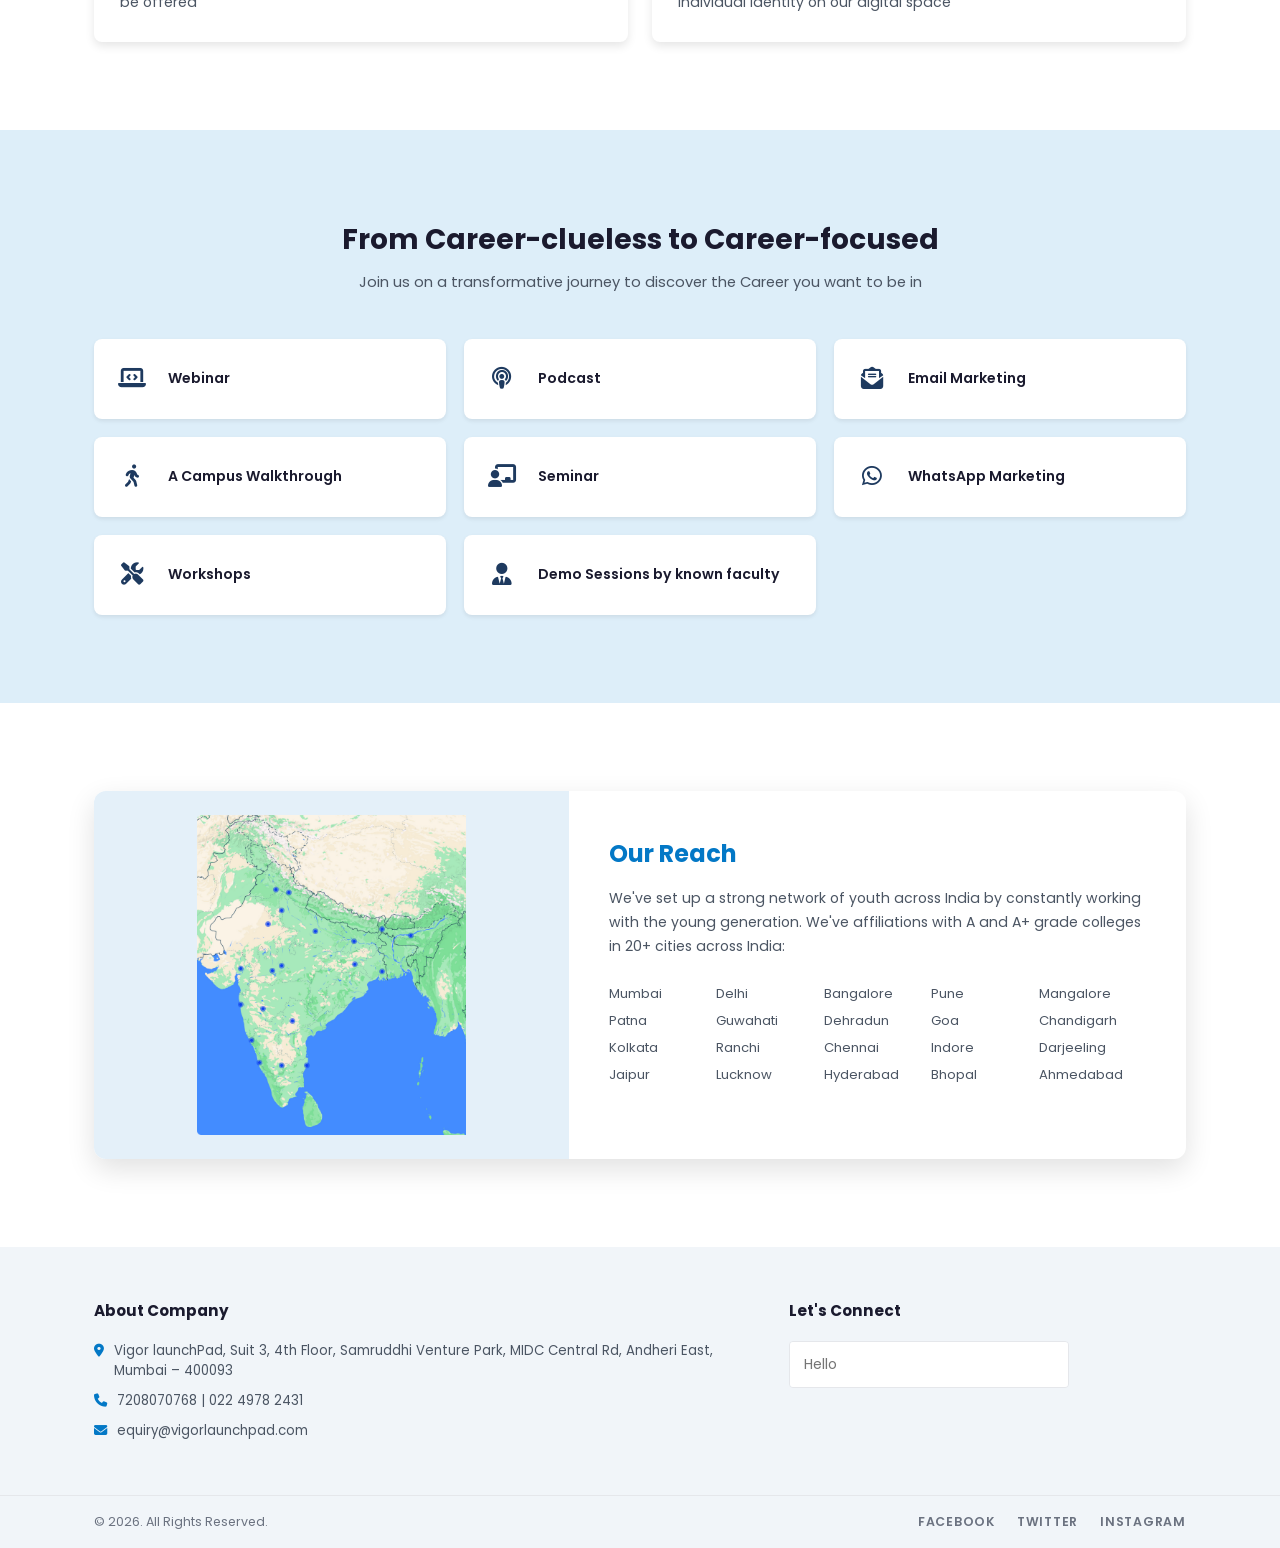
==== commit 32257267: "Remove Events dropdown, fix about hero, hero text top on mobile, Read More toggle" ====
--- a/about.html
+++ b/about.html
@@ -24,7 +24,7 @@
     <li><a href="index.html">Home</a></li>
     <li><a href="about.html">About Us</a></li>
     <li><a href="contact.html">Contact Us</a></li>
-    <li><a href="#">Events <i class="fas fa-chevron-down" style="font-size:.75rem"></i></a></li>
+    <li><a href="#">Events</a></li>
   </ul>
   <div class="sidebar-foot">
     <button class="btn-survey" onclick="openLeadForm()">
@@ -46,15 +46,7 @@
       <li><a href="index.html">Home</a></li>
       <li><a href="about.html" class="active">About Us</a></li>
       <li><a href="contact.html">Contact Us</a></li>
-      <li class="has-dropdown">
-        <a href="#">Events <i class="fas fa-chevron-down" style="font-size:.7rem"></i></a>
-        <ul class="dropdown-menu">
-          <li><a href="#">QS MBA &amp; Masters Fair</a></li>
-          <li><a href="#">Ascend Beyond</a></li>
-          <li><a href="#">Initium 2023</a></li>
-          <li><a href="#">HP Future Ready Podcast</a></li>
-        </ul>
-      </li>
+      <li><a href="#">Events</a></li>
     </ul>
   </div>
 </nav>
--- a/css/style.css
+++ b/css/style.css
@@ -687,8 +687,8 @@
 }
 /* About page hero uses the real banner image */
 .page-hero.about-page-hero {
-  background: url("../images/AboutUs_1280 x 336.png") center/cover no-repeat;
-  min-height: 250px;
+  background: url("../images/AboutUs_1280 x 336.png") center/100% auto no-repeat;
+  min-height: clamp(180px, 26.25vw, 336px);
 }
 /* hide old positioned img — we use CSS bg instead */
 .page-hero-bg { display: none; }
@@ -938,8 +938,30 @@
   .page-hero.about-page-hero {
     background: url("../images/AboutUs_376 x 229.png") center/cover no-repeat;
   }
-  .hero-content h1   { font-size: 1.35rem; line-height: 1.3; margin-bottom: 20px; }
+  .hero { align-items: flex-start; }
+  .hero-content      { padding-top: 20px; }
+  .hero-content h1   { font-size: 1.35rem; line-height: 1.3; margin-bottom: 20px; text-shadow: 0 2px 8px rgba(0,0,0,.55); }
   .hero-content .btn { padding: 10px 22px; font-size: .8rem; }
+
+  /* Read More toggle for What is CareerBeam */
+  .what-is-body p.clamped {
+    display: -webkit-box;
+    -webkit-line-clamp: 4;
+    line-clamp: 4;
+    -webkit-box-orient: vertical;
+    overflow: hidden;
+  }
+  .read-more-btn {
+    display: inline-block;
+    margin-top: 8px;
+    background: none;
+    border: none;
+    color: var(--blue);
+    font-weight: 600;
+    font-size: .85rem;
+    cursor: pointer;
+    padding: 0;
+  }
   .need-guidance-btn { right: 20px; bottom: 20px; font-size: .75rem; padding: 9px 14px; }
   .events-grid      { grid-template-columns: 1fr; max-width: 380px; }
 
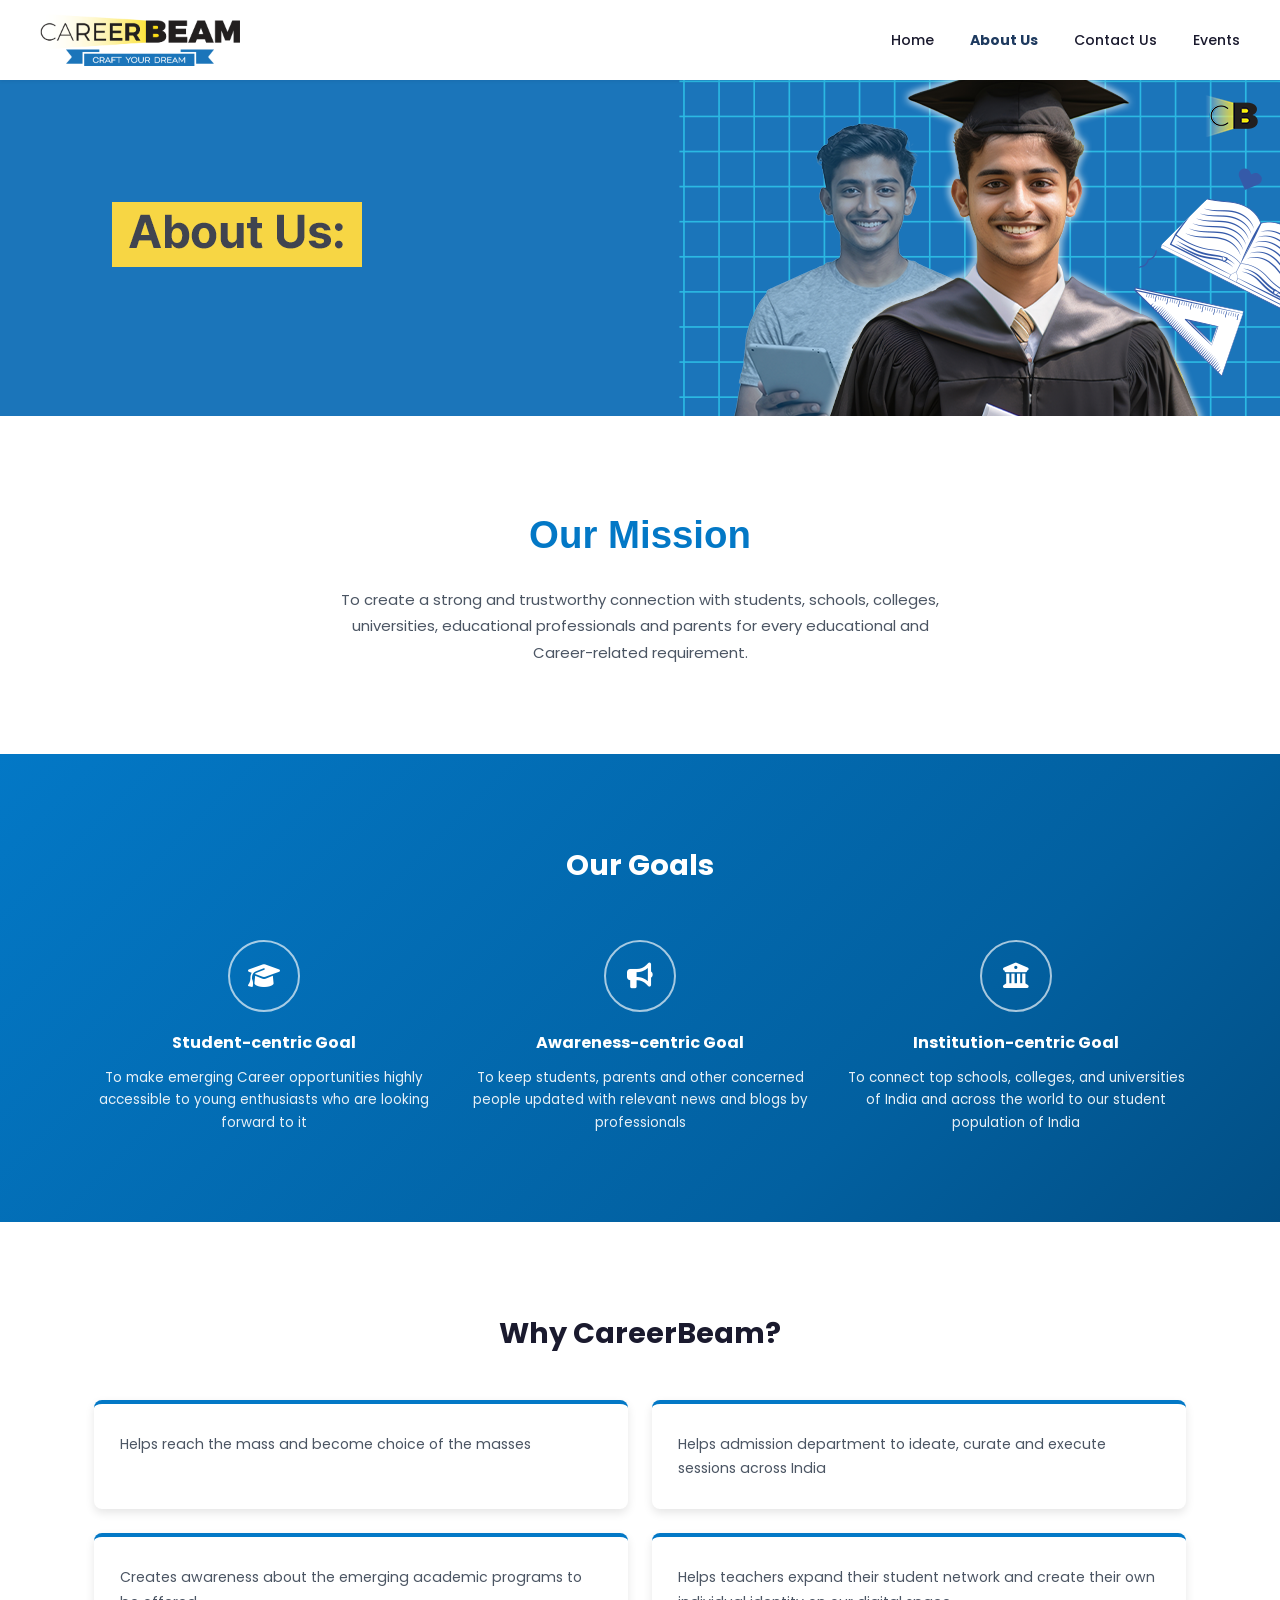
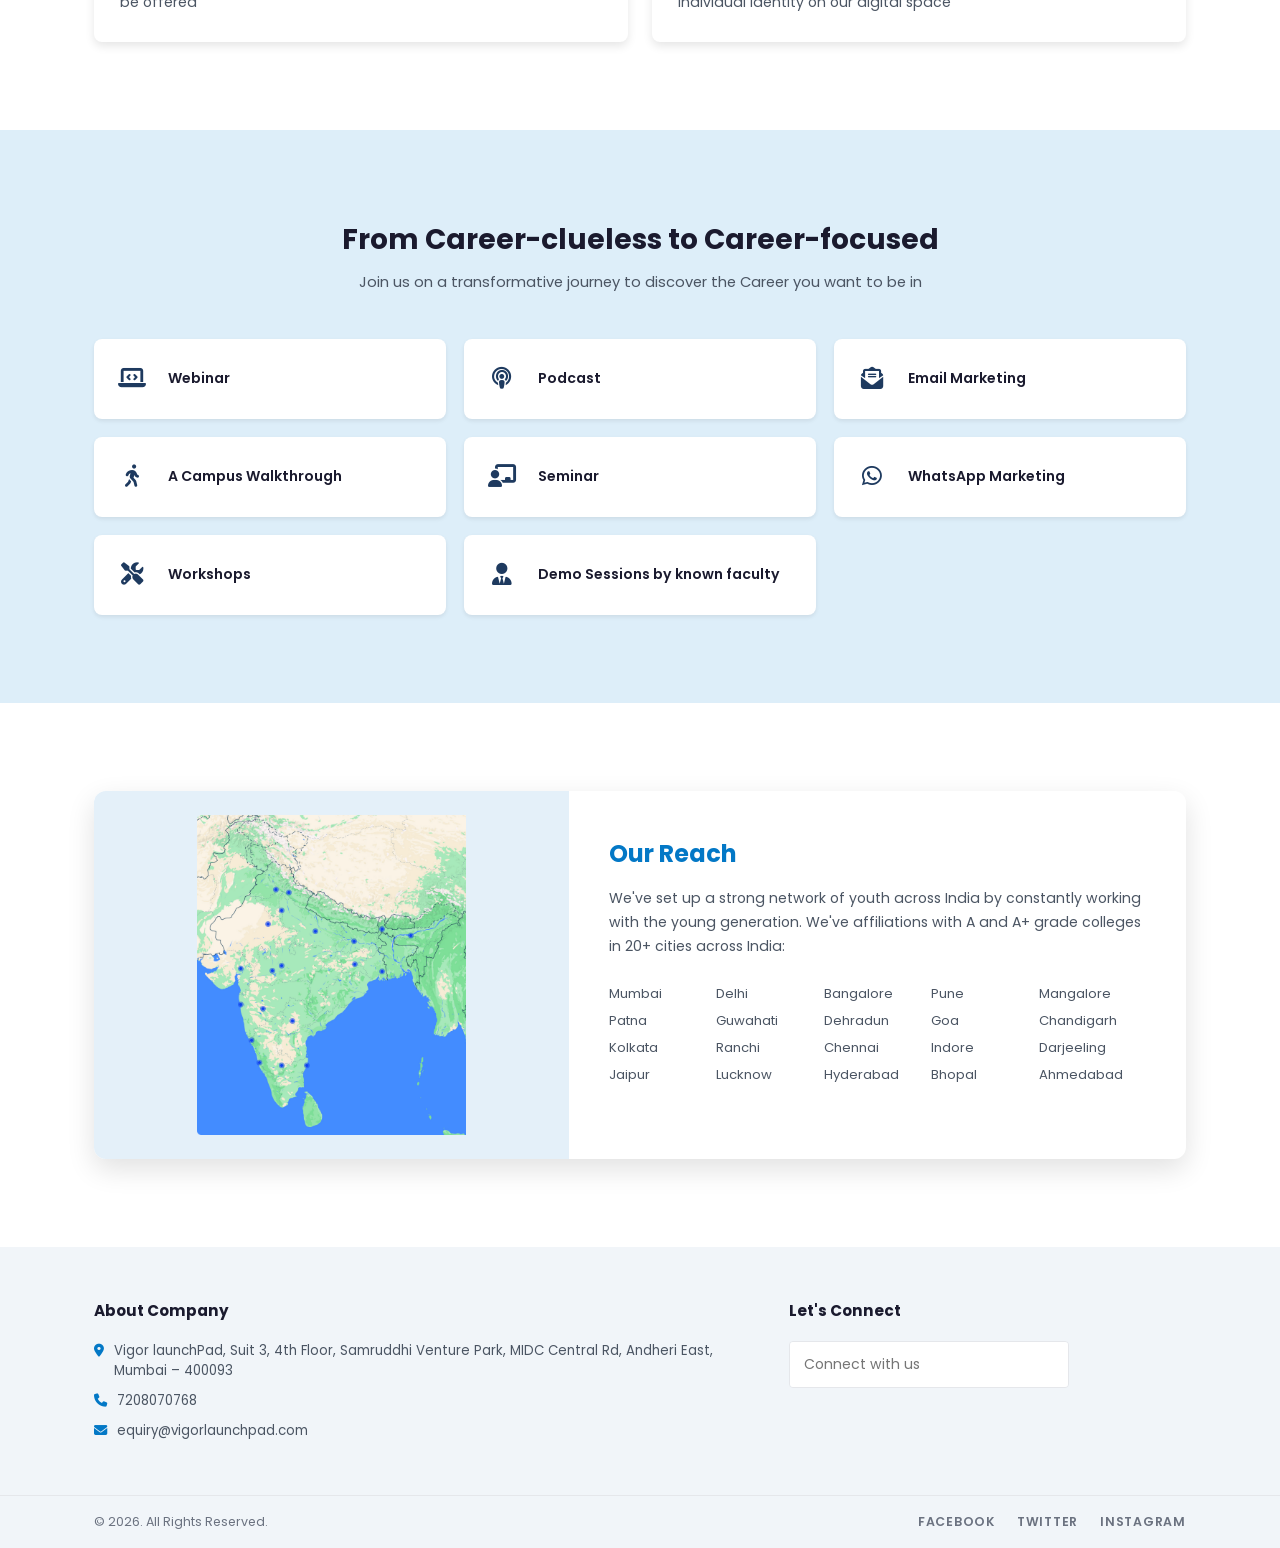
==== commit b46a0208: "Remove secondary phone number; update footer placeholder text" ====
--- a/about.html
+++ b/about.html
@@ -195,13 +195,13 @@
       <div class="footer-col">
         <h4>About Company</h4>
         <p class="footer-item"><i class="fas fa-map-marker-alt"></i> Vigor launchPad, Suit 3, 4th Floor, Samruddhi Venture Park, MIDC Central Rd, Andheri East, Mumbai – 400093</p>
-        <p class="footer-item"><i class="fas fa-phone"></i> 7208070768 | 022 4978 2431</p>
+        <p class="footer-item"><i class="fas fa-phone"></i> 7208070768</p>
         <p class="footer-item"><i class="fas fa-envelope"></i> equiry@vigorlaunchpad.com</p>
       </div>
       <div class="footer-col">
         <h4>Let's Connect</h4>
         <div class="footer-connect">
-          <input type="text" placeholder="Hello">
+          <input type="text" placeholder="Connect with us">
           <button class="footer-send" aria-label="Send"><i class="fas fa-paper-plane"></i></button>
         </div>
       </div>
--- a/css/style.css
+++ b/css/style.css
@@ -300,6 +300,9 @@
   line-height: 1.75;
 }
 
+/* Hidden on desktop; media query below shows it on mobile */
+.read-more-btn { display: none; }
+
 /* Full-width blue callout band */
 .what-is-blue {
   background: #0378C6;
@@ -938,9 +941,16 @@
   .page-hero.about-page-hero {
     background: url("../images/AboutUs_376 x 229.png") center/cover no-repeat;
   }
-  .hero { align-items: flex-start; }
-  .hero-content      { padding-top: 20px; }
-  .hero-content h1   { font-size: 1.35rem; line-height: 1.3; margin-bottom: 20px; text-shadow: 0 2px 8px rgba(0,0,0,.55); }
+  .hero::before {
+    content: '';
+    position: absolute;
+    inset: 0;
+    background: linear-gradient(to right, rgba(0,0,0,.55) 55%, transparent 100%);
+    z-index: 1;
+  }
+  .hero-content      { position: relative; z-index: 2; padding-top: 28px; }
+  .need-guidance-btn { z-index: 2; }
+  .hero-content h1   { font-size: 1.35rem; line-height: 1.3; margin-bottom: 20px; }
   .hero-content .btn { padding: 10px 22px; font-size: .8rem; }
 
   /* Read More toggle for What is CareerBeam */
